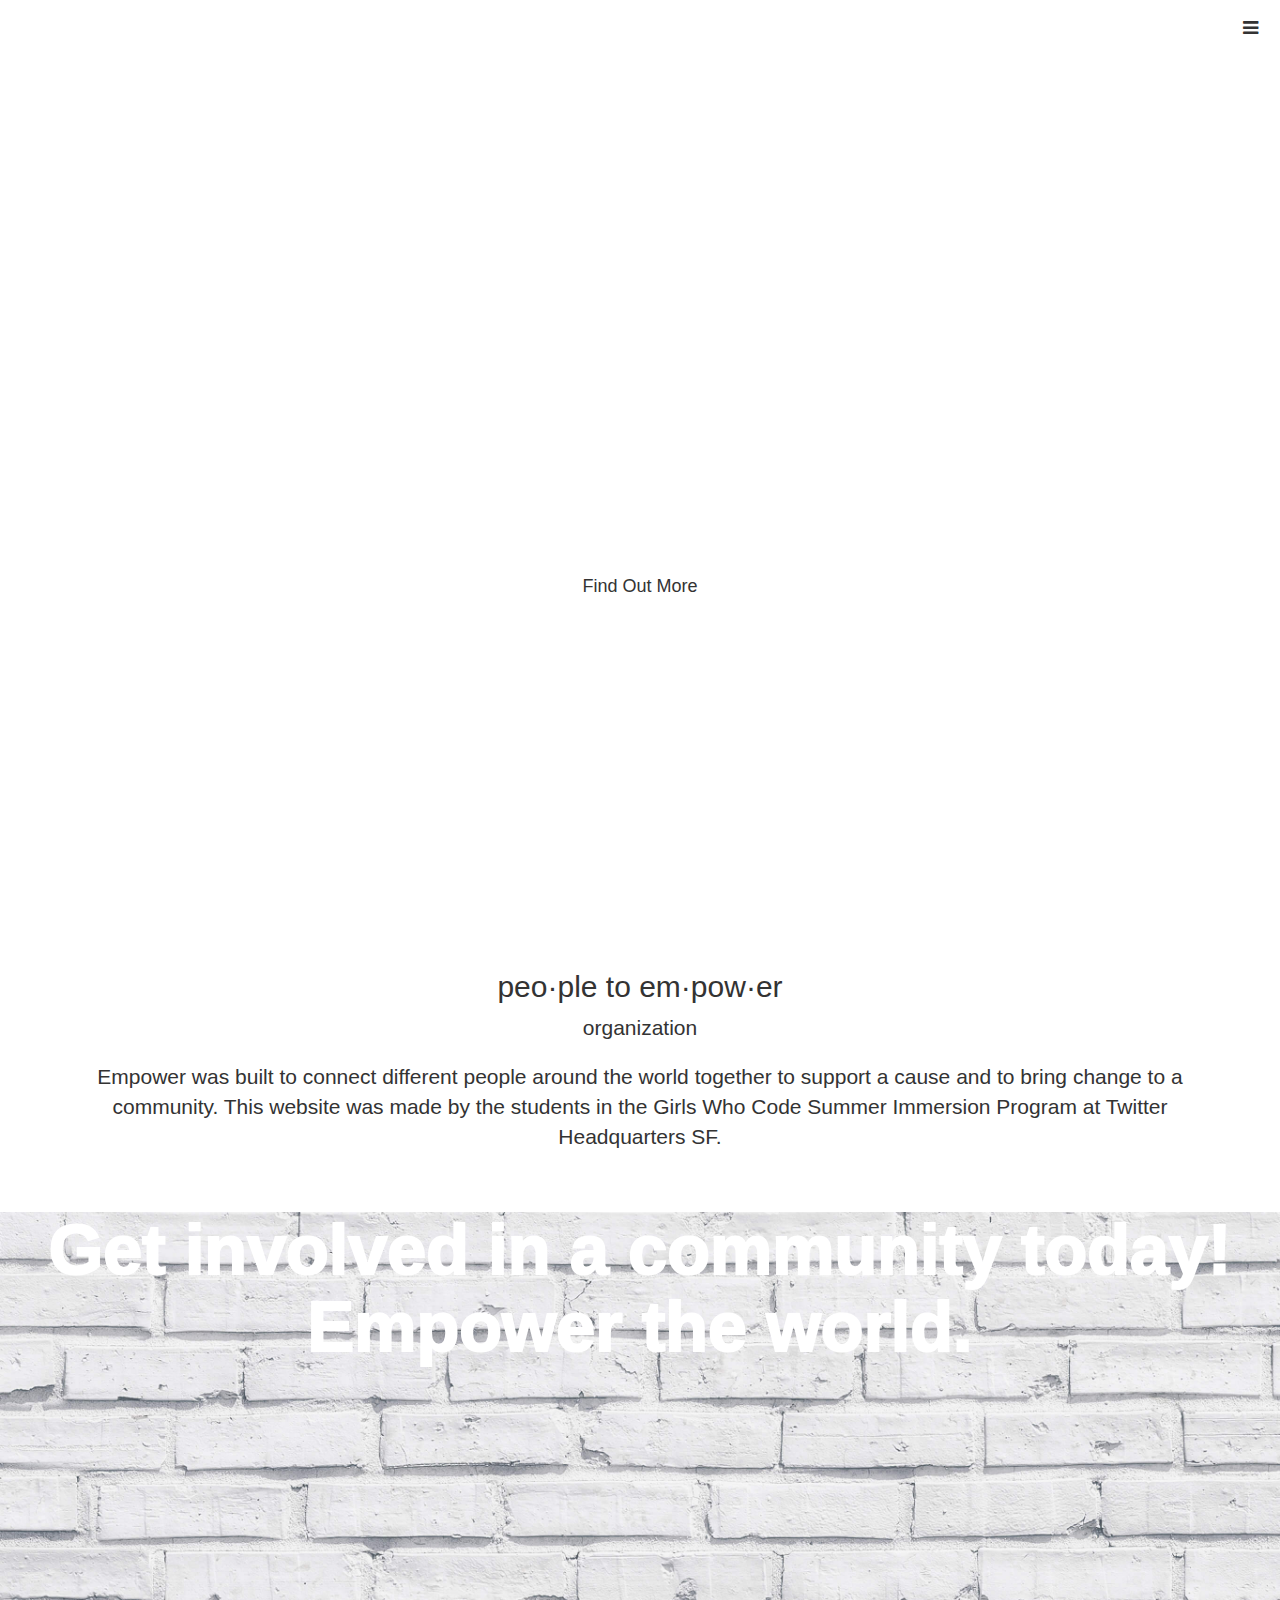
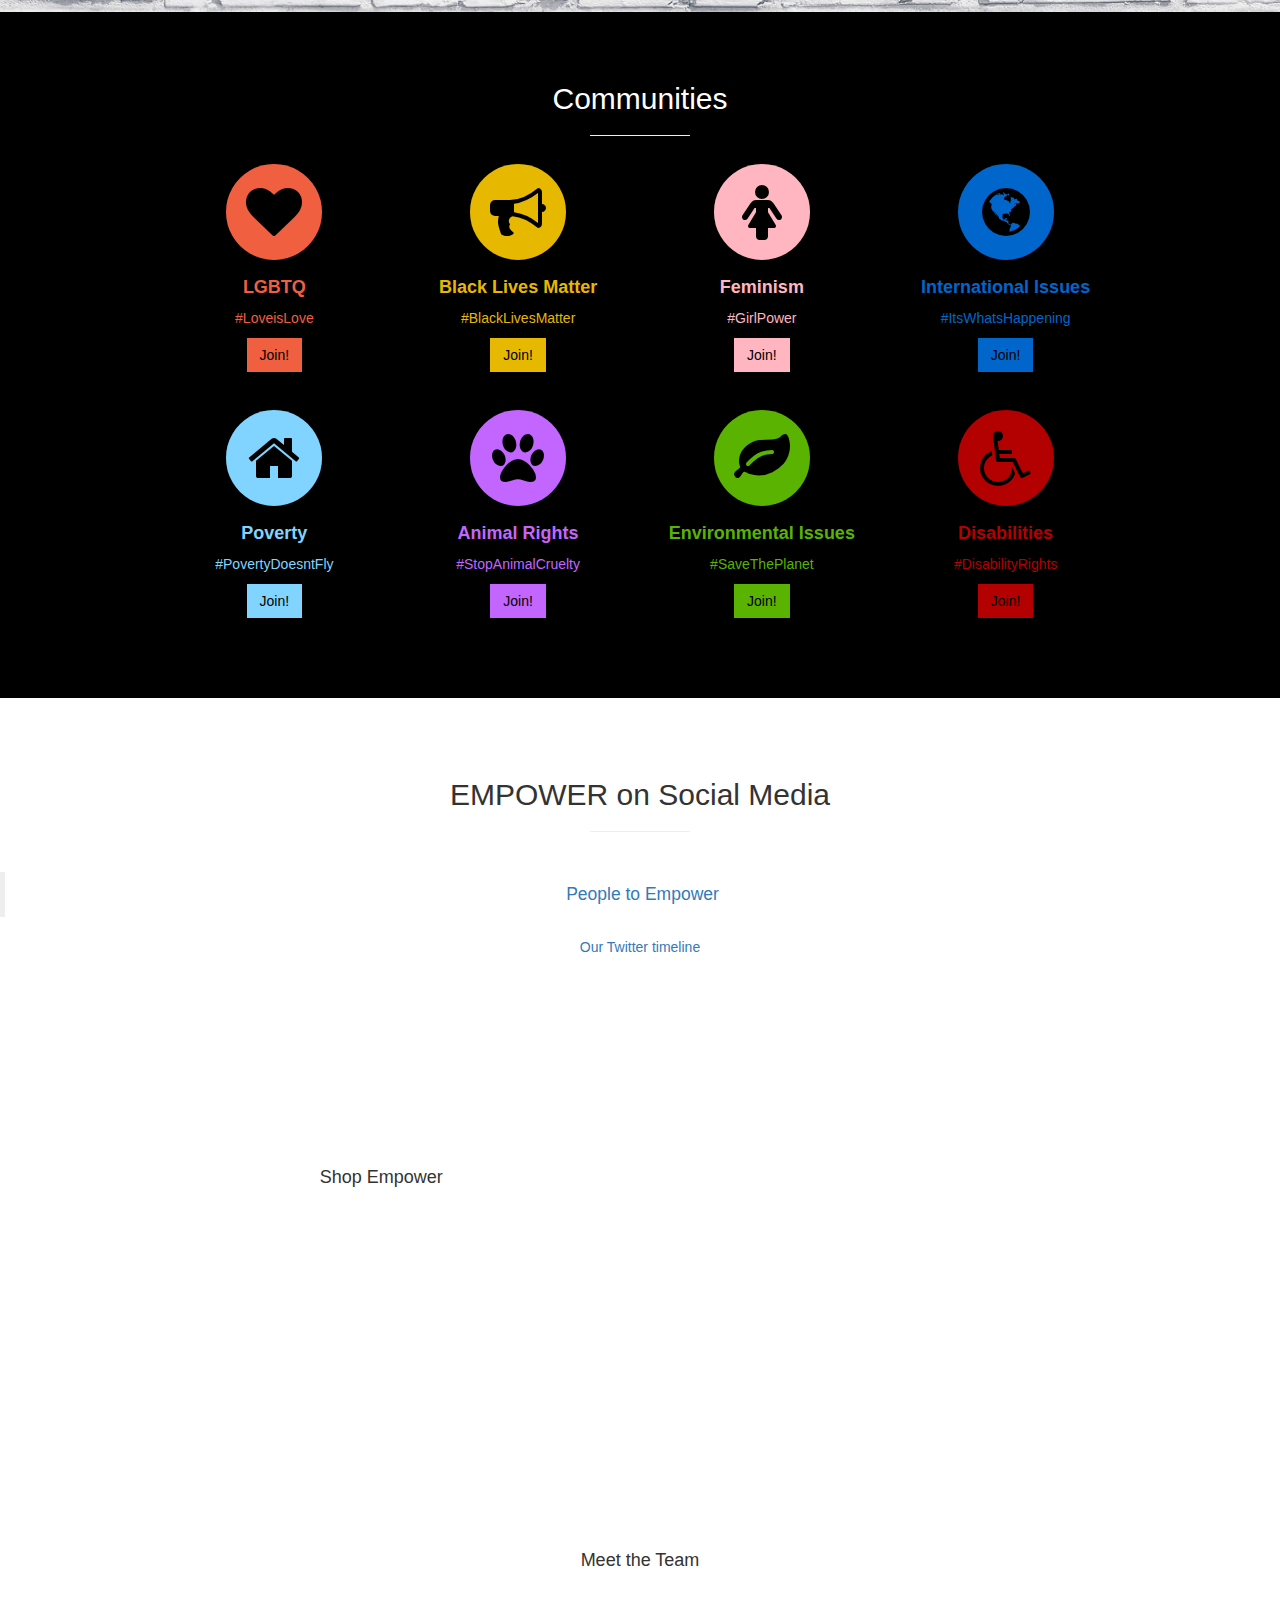
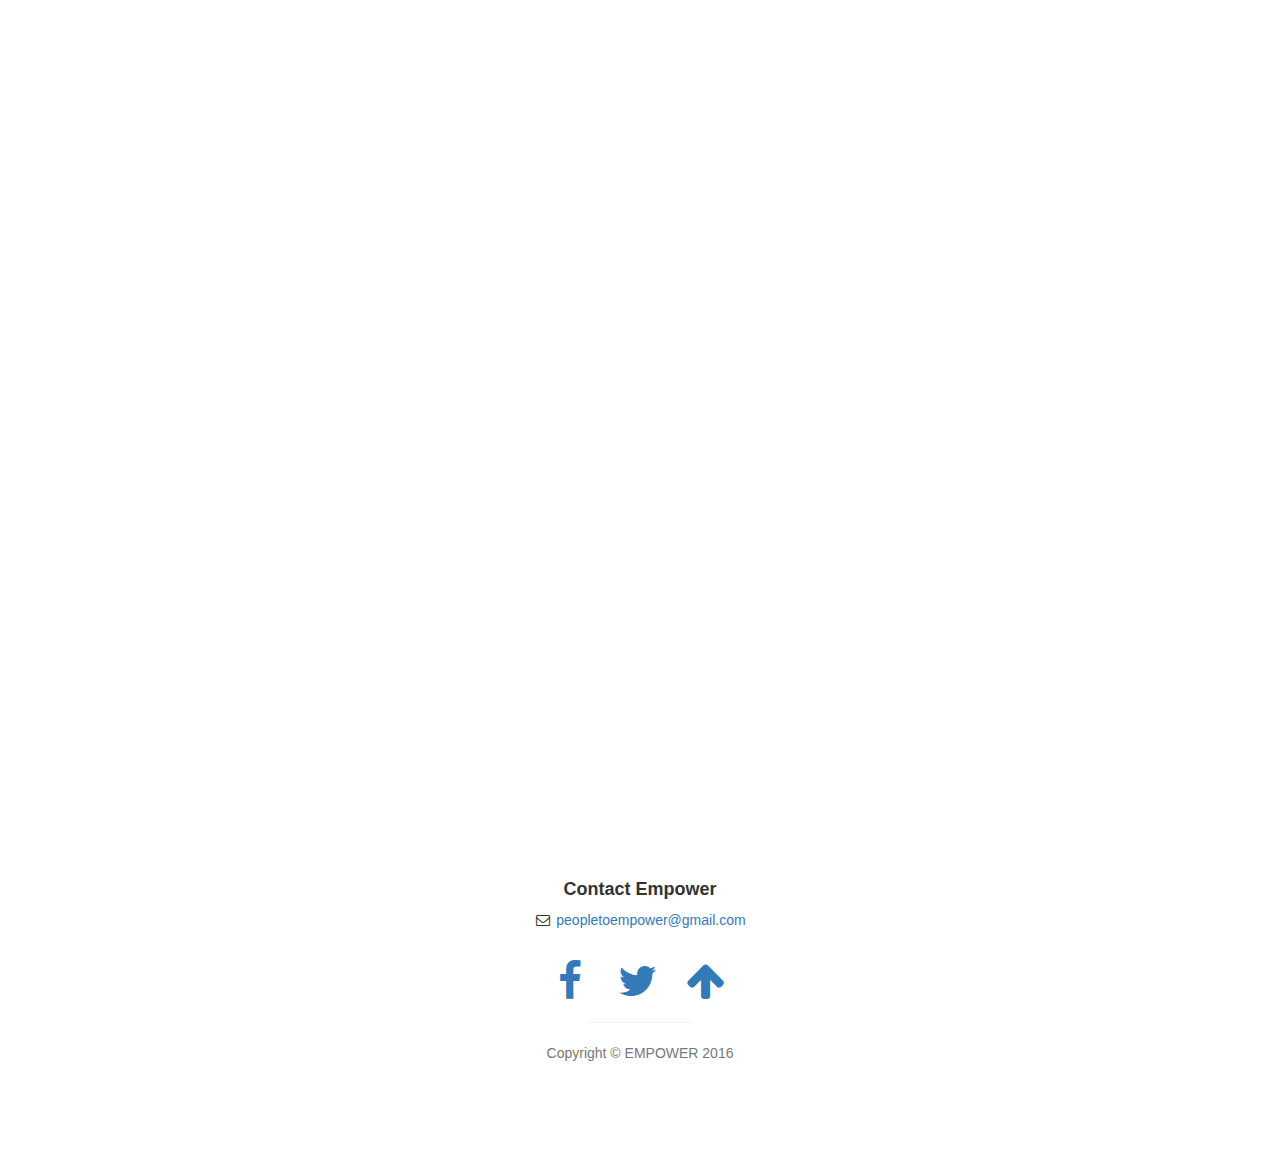
==== empower/index.html @ 38048932 "Update index.html" ====
<!DOCTYPE html>
<html lang="en">

<head>

    <meta charset="utf-8">
    <meta http-equiv="X-UA-Compatible" content="IE=edge">
    <meta name="viewport" content="width=device-width, initial-scale=1">
    <meta name="description" content="">
    <meta name="author" content="">

    <title>EMPOWER</title>

    <!-- Bootstrap Core CSS -->
    <link href="css/bootstrap.min.css" rel="stylesheet">

    <!-- Custom CSS -->
    <link href="css/stylish-portfolio.css" rel="stylesheet">

    <!-- Custom Fonts -->
    <link href="font-awesome/css/font-awesome.min.css" rel="stylesheet" type="text/css">
    <link href="http://fonts.googleapis.com/css?family=Source+Sans+Pro:300,400,700,300italic,400italic,700italic" rel="stylesheet" type="text/css">

    <!-- HTML5 Shim and Respond.js IE8 support of HTML5 elements and media queries -->
    <!-- WARNING: Respond.js doesn't work if you view the page via file:// -->
    <!--[if lt IE 9]>
        <script src="https://oss.maxcdn.com/libs/html5shiv/3.7.0/html5shiv.js"></script>
        <script src="https://oss.maxcdn.com/libs/respond.js/1.4.2/respond.min.js"></script>
    <![endif]-->

</head>

<body>
    <div id="fb-root"></div>
<script>(function(d, s, id) {
  var js, fjs = d.getElementsByTagName(s)[0];
  if (d.getElementById(id)) return;
  js = d.createElement(s); js.id = id;
  js.src = "//connect.facebook.net/en_US/sdk.js#xfbml=1&version=v2.7";
  fjs.parentNode.insertBefore(js, fjs);
}(document, 'script', 'facebook-jssdk'));</script>

    <!-- Navigation -->
    <a id="menu-toggle" href="#" class="btn btn-dark btn-lg toggle"><i class="fa fa-bars"></i></a>
    <nav id="sidebar-wrapper">
        <ul class="sidebar-nav">
            <a id="menu-close" href="#" class="btn btn-light btn-lg pull-right toggle"><i class="fa fa-times"></i></a>
            <li class="sidebar-brand">
                <a href="#top" onclick=$("#menu-close").click();>EMPOWER</a>
            </li>
            <li>
                <a href="#top" onclick=$("#menu-close").click();>Home</a>
            </li>
            <li>
                <a href="#about" onclick=$("#menu-close").click();>About</a>
            </li>
            <li>
                <a href="#services" onclick=$("#menu-close").click();>Communities</a>
            </li>
            <li>
                <a href="#media" onclick=$("#menu-close").click();>Social Media</a>
            </li>
            <li>
                <a href="#shop" onclick=$("#menu-close").click();>Shop</a>
            </li>
            <li>
                <a href="#team" onclick=$("#menu-close").click();>Meet the Team</a>
            </li>
            <li>
                <a href="#contact" onclick=$("#menu-close").click();>Contact</a>
            </li>
        </ul>
    </nav>

    <!-- Header -->
    <header id="top" class="header">
        <div class="text-vertical-center">
            <h1> EMPOWER</h1>
            <h3></h3>
            <br>
            <a href="#about" class="btn btn-dark btn-lg">Find Out More</a>
        </div>
    </header>

    <!-- About -->
    <section id="about" class="about">
        <div class="container">
            <div class="row">
                <div class="col-lg-12 text-center">
                    <h2>peo·ple to em·pow·er </h2>
                    <center> <p class="lead">
                    organization</p> </center>               
<center> <p> Empower was built to connect different people around the world together to support a cause and to bring change to a community. This website was made by the students in the Girls Who Code Summer Immersion Program at Twitter Headquarters SF.
                </div>
            </div>
            <!-- /.row -->
        </div>
        <!-- /.container -->
    </section>


    <!-- Callout -->
    <aside class="callout">
        <div class="text-vertical-center1">
            <h1>Get involved in a community today! </h1>
            <h1>Empower the world.</h1>
        </div>
    </aside>
    
    
    <!-- Services -->
    <!-- The circle icons use Font Awesome's stacked icon classes. For more information, visit http://fontawesome.io/examples/ -->
    <section id="services" class="services bg-primary">
        <div class="container">
            <div class="row text-center">
                <div class="col-lg-10 col-lg-offset-1">
                    <h2>Communities</h2>
                    <hr class="small">
                    <div class="row">
                        <div class="col-md-3 col-sm-6">
                            <div class="service-item1">
                                <span class="fa-stack fa-4x">
                                <i class="fa fa-circle fa-stack-2x"></i>
                                <i class="fa fa-heart fa-stack-1x text-primary"></i>
                            </span>
                                <h4>
                                    <strong>LGBTQ</strong>
                                </h4>
                                <p>#LoveisLove</p>
                                <a href="lgbtq.html" class="btn btn-light1">Join!</a>
                            </div>
                        </div>
                        <div class="col-md-3 col-sm-6">
                            <div class="service-item2">
                                <span class="fa-stack fa-4x">
                                <i class="fa fa-circle fa-stack-2x"></i>
                                <i class="fa fa-bullhorn fa-stack-1x text-primary"></i>
                            </span>
                                <h4>
                                    <strong>Black Lives Matter</strong>
                                </h4>
                                <p>#BlackLivesMatter</p>
                                <a href="blacklivesmatter.html" class="btn btn-light2">Join!</a>
                            </div>
                        </div>
                        <div class="col-md-3 col-sm-6">
                            <div class="service-item3">
                                <span class="fa-stack fa-4x">
                                <i class="fa fa-circle fa-stack-2x"></i>
                                <i class="fa fa-female fa-stack-1x text-primary"></i>
                            </span>
                                <h4>
                                    <strong>Feminism</strong>
                                </h4>
                                <p>#GirlPower</p>
                                <a href="feminism.html" class="btn btn-light3">Join!</a>
                            </div>
                        </div>
                        <div class="col-md-3 col-sm-6">
                            <div class="service-item4">
                                <span class="fa-stack fa-4x">
                                <i class="fa fa-circle fa-stack-2x"></i>
                                <i class="fa fa-globe fa-stack-1x text-primary"></i>
                            </span>
                                <h4>
                                    <strong>International Issues</strong>
                                </h4>
                                <p>#ItsWhatsHappening</p>
                                <a href="international.html" class="btn btn-light4">Join!</a>
                            </div>
                        </div>
                      <div class="col-md-3 col-sm-6">
                            <div class="service-item5">
                                <span class="fa-stack fa-4x">
                                <i class="fa fa-circle fa-stack-2x"></i>
                                <i class="fa fa-home fa-stack-1x text-primary"></i>
                            </span>
                             <h4>
                                    <strong>Poverty</strong>
                                </h4>
                                <p>#PovertyDoesntFly</p>
                                <a href="poverty.html" class="btn btn-light5">Join!</a>
                            </div>
                        </div>
                        <div class="col-md-3 col-sm-6">
                            <div class="service-item6">
                                <span class="fa-stack fa-4x">
                                <i class="fa fa-circle fa-stack-2x"></i>
                                <i class="fa fa-paw fa-stack-1x text-primary"></i>
                            </span>
                                <h4>
                                    <strong>Animal Rights</strong>
                                </h4>
                                <p>#StopAnimalCruelty</p>
                                <a href="animal.html" class="btn btn-light6">Join!</a>
                            </div>
                        </div>
                        <div class="col-md-3 col-sm-6">
                            <div class="service-item7">
                                <span class="fa-stack fa-4x">
                                <i class="fa fa-circle fa-stack-2x"></i>
                                <i class="fa fa-leaf fa-stack-1x text-primary"></i>
                            </span>
                                <h4>
                                    <strong>Environmental Issues</strong>
                                </h4>
                                <p>#SaveThePlanet</p>
                                <a href="environmental.html" class="btn btn-light7">Join!</a>
                            </div>
                        </div>
                        <div class="col-md-3 col-sm-6">
                            <div class="service-item8">
                                <span class="fa-stack fa-4x">
                                <i class="fa fa-circle fa-stack-2x"></i>
                                <i class="fa fa-wheelchair fa-stack-1x text-primary"></i>
                            </span>
                                <h4>
                                    <strong>Disabilities</strong>
                                </h4>
                                <p>#DisabilityRights</p>
                                <a href="disabilities.html" class="btn btn-light8">Join!</a>
                            </div>
                        </div>
                     
                    </div>
                    <!-- /.row (nested) -->
                </div>
                <!-- /.col-lg-10 -->
            </div>
            <!-- /.row -->
        </div>
        <!-- /.container -->
    </section>



<class id="media">

</class>
    <!-- Portfolio -->
    <br>
    <br>
    <br>
    <center>
        <h2> EMPOWER on Social Media </h2>
        <hr class="small2">
      <section>
     <br>
            <div class="fb-page" data-href="https://www.facebook.com/peopletoempower/" data-tabs="timeline" data-width="500" data-height="600" data-small-header="false" data-adapt-container-width="true" data-hide-cover="false" data-show-facepile="true"><blockquote cite="https://www.facebook.com/peopletoempower/" class="fb-xfbml-parse-ignore"><a href="https://www.facebook.com/peopletoempower/">People to Empower</a></blockquote></div>
            <a class="twitter-timeline" width="500" height="600" href="https://twitter.com/peopletoempower">Our Twitter timeline</a> <script async src="//platform.twitter.com/widgets.js" charset="utf-8"></script>
            <!--            <a class="twitter-timeline"  href="https://twitter.com/hashtag/Empower" data-widget-id="758701954138636289">#Empower Tweets</a>-->
            <!--<script>!function(d,s,id){var js,fjs=d.getElementsByTagName(s)[0],p=/^http:/.test(d.location)?'http':'https';if(!d.getElementById(id)){js=d.createElement(s);js.id=id;js.src=p+"://platform.twitter.com/widgets.js";fjs.parentNode.insertBefore(js,fjs);}}(document,"script","twitter-wjs");</script>-->
    </center>
    </section>
    <br>
    <br>
    <br>
    <br>
    <!-- Call to Action -->

<class id="shop">
 <aside class="merch">
     
        <div class="text-vertical-center2">
            <h1>Empower Merchandise</h1>
            <br>
            <br>
            <a href=shop.html class="btn btn-dark btn-lg">Shop Empower</a>
        </div>
    </aside>
</class>
    
  <class id="team">
 <aside class="group">
        <div class="text-vertical-center1">
            <br>
            <br>
            <br>
            <br>
            <br>
            <br>
            <br>
            <br>
            <br>
            <br>
            <br>
            <h1>The Empower Team</h1>
            <br>
            <br>
            <a href=team.html class="btn btn-dark btn-lg">Meet the Team</a>
        </div>
    </aside>
</class>




    <!-- Footer -->
    <footer id= "contact">
        <div class="container">
            <div class="row">
                <div class="col-lg-10 col-lg-offset-1 text-center">
                    <h4><strong>Contact Empower</strong>
                    </h4>
                    <ul class="list-unstyled">
                        <li><i class="fa fa-envelope-o fa-fw"></i> <a href="mailto:name@example.com">peopletoempower@gmail.com</a>
                       
                        </li>
                    </ul>
                    <br>
                    <ul class="list-inline">
                        <li>
                            <a href="https://www.facebook.com/peopletoempower/"><i class="fa fa-facebook fa-fw fa-3x"></i></a>
                        </li>
                        <li>
                            <a href="https://twitter.com/peopletoempower"><i class="fa fa-twitter fa-fw fa-3x"></i></a>
                        </li>
                        <li>
                            <a href="#"><i class="fa fa-arrow-up fa-fw fa-3x"></i></a>
                        </li>
                    </ul>
                    <hr class="small">
                    <p class="text-muted">Copyright &copy; EMPOWER 2016</p>
                </div>
            </div>
        </div>
        <a id="to-top" href="#top" class="btn btn-dark btn-lg"><i class="fa fa-chevron-up fa-fw fa-1x"></i></a>
    </footer>

    <!-- jQuery -->
    <script src="js/jquery.js"></script>

    <!-- Bootstrap Core JavaScript -->
    <script src="js/bootstrap.min.js"></script>

    <!-- Custom Theme JavaScript -->
    <script>
    // Closes the sidebar menu
    $("#menu-close").click(function(e) {
        e.preventDefault();
        $("#sidebar-wrapper").toggleClass("active");
    });
    // Opens the sidebar menu
    $("#menu-toggle").click(function(e) {
        e.preventDefault();
        $("#sidebar-wrapper").toggleClass("active");
    });
    // Scrolls to the selected menu item on the page
    $(function() {
        $('a[href*=#]:not([href=#],[data-toggle],[data-target],[data-slide])').click(function() {
            if (location.pathname.replace(/^\//, '') == this.pathname.replace(/^\//, '') || location.hostname == this.hostname) {
                var target = $(this.hash);
                target = target.length ? target : $('[name=' + this.hash.slice(1) + ']');
                if (target.length) {
                    $('html,body').animate({
                        scrollTop: target.offset().top
                    }, 1000);
                    return false;
                }
            }
        });
    });
    //#to-top button appears after scrolling
    var fixed = false;
    $(document).scroll(function() {
        if ($(this).scrollTop() > 250) {
            if (!fixed) {
                fixed = true;
                // $('#to-top').css({position:'fixed', display:'block'});
                $('#to-top').show("slow", function() {
                    $('#to-top').css({
                        position: 'fixed',
                        display: 'block'
                    });
                });
            }
        } else {
            if (fixed) {
                fixed = false;
                $('#to-top').hide("slow", function() {
                    $('#to-top').css({
                        display: 'none'
                    });
                });
            }
        }
    });
    </script>

</body>

</html>
---- empower/css/stylish-portfolio.css ----
/*!
 * Start Bootstrap - Stylish Portfolio (http://startbootstrap.com/)
 * Copyright 2013-2016 Start Bootstrap
 * Licensed under MIT (https://github.com/BlackrockDigital/startbootstrap/blob/gh-pages/LICENSE)
 */

/* Global Styles */

.socialmediatitle {
    font-family: "Source Sans Pro","Helvetica Neue" Charcoal, sans-serif;
    text-align: center;
    color: black;
    vertical-align: middle;
     font-size: 2.5em
}

html,
body {
    width: 100%;
    height: 100%;
}

body {
    font-family: "Source Sans Pro","Helvetica Neue" Charcoal, sans-serif;
}

.text-vertical-center {
    display: table-cell;
    text-align: center;
    vertical-align: middle;
}

.text-vertical-center {
    display: table-cell;
    text-align: center;
    vertical-align: middle;
    font-style: impact;
}
.text-vertical-center h1 {
    margin: 0;
    padding: 0;
    font-size: 15em;
    font-weight: 1000;
    font-family: Impact, Charcoal, sans-serif;
    opacity: 1;
    color: white;
}

.text-vertical-center1 {
    display: table-cell;
    text-align: center;
    vertical-align: top;
}

.text-vertical-center1 {
    display: table-cell;
    text-align: center;
    vertical-align: top;
    font-style: impact;
}
.text-vertical-center1 h1 {
    margin: 0;
    padding: 0;
    font-size: 5em;
    font-weight: 1000;
    font-family: Impact, Charcoal, sans-serif;
    color: white;
}

.text-vertical-center2 {
    display: table-cell;
    text-align: center;
    vertical-align: middle;
}

.text-vertical-center2 {
    display: table-cell;
    text-align: center;
    vertical-align: middle;
    font-style: impact;
}
.text-vertical-center2 h1 {
    margin: 0;
    padding: 0;
    font-size: 5em;
    font-weight: 1000;
    font-family: Impact, Charcoal, sans-serif;
    color: white;
}

/* Custom Button Styles */

.btn-dark {
    border-radius: 0;
    color: #333;
    background-color: rgb(255,255,255)
}

.btn-dark:hover,
.btn-dark:focus,
.btn-dark:active {
    color: #333;
    background-color: rgba(255,255,255,0.8)
}

.btn-light1 {
    border-radius: 0;
    color: black;
    background-color: #F05F40;
}

.btn-light1:hover,
.btn-light1:focus,
.btn-light1:active {
    color: black;
    background-color: #F05F40;
}
.btn-light2 {
    border-radius: 0;
    color: black;
    background-color: #e6b800;
}

.btn-light2:hover,
.btn-light2:focus,
.btn-light2:active {
    color: black;
    background-color: #e6b800;
}
.btn-light3 {
    border-radius: 0;
    color: black;
    background-color: #ffb6c1;
}

.btn-light3:hover,
.btn-light3:focus,
.btn-light3:active {
    color: black;
    background-color: #ffb6c1;
}
.btn-light4 {
    border-radius: 0;
    color: black;
    background-color: #0066cc;
}

.btn-light4:hover,
.btn-light4:focus,
.btn-light4:active {
    color: black;
    background-color: #0066cc;
}
.btn-light5 {
    border-radius: 0;
    color: black;
    background-color: #80d4ff;
}

.btn-light5:hover,
.btn-light5:focus,
.btn-light5:active {
    color: black;
    background-color: #80d4ff;
}
.btn-light6 {
    border-radius: 0;
    color: black;
    background-color: #c266ff;
}

.btn-light6:hover,
.btn-light6:focus,
.btn-light6:active {
    color: black;
    background-color: #c266ff;
}
.btn-light7 {
    border-radius: 0;
    color: black;
    background-color: #59b300;
}

.btn-light7:hover,
.btn-light7:focus,
.btn-light7:active {
    color: black;
    background-color: #59b300;
}
.btn-light8 {
    border-radius: 0;
    color: black;
    background-color: #b30000;
}

.btn-light8:hover,
.btn-light8:focus,
.btn-light8:active {
    color: black;
    background-color: #b30000;
}
/* Custom Horizontal Rule */

hr.small {
    max-width: 100px;
}
hr.small2 {
    max-width: 100px;
    color: black;
}


/* Side Menu */

#sidebar-wrapper {
    z-index: 1000;
    position: fixed;
    right: 0;
    width: 250px;
    height: 100%;
    transform: translateX(250px);
    overflow-y: auto;
    background: #222;
    -webkit-transition: all 0.4s ease 0s;
    -moz-transition: all 0.4s ease 0s;
    -ms-transition: all 0.4s ease 0s;
    -o-transition: all 0.4s ease 0s;
    transition: all 0.4s ease 0s;
}

.sidebar-nav {
    position: absolute;
    top: 0;
    width: 250px;
    margin: 0;
    padding: 0;
    list-style: none;
}

.sidebar-nav li {
    text-indent: 20px;
    line-height: 40px;
}

.sidebar-nav li a {
    display: block;
    text-decoration: none;
    color: #999;
}

.sidebar-nav li a:hover {
    text-decoration: none;
    color: #fff;
    background: rgba(255,255,255,0.2);
}

.sidebar-nav li a:active,
.sidebar-nav li a:focus {
    text-decoration: none;
}

.sidebar-nav > .sidebar-brand {
    height: 55px;
    font-size: 18px;
    line-height: 55px;
}

.sidebar-nav > .sidebar-brand a {
    color: #999;
}

.sidebar-nav > .sidebar-brand a:hover {
    color: #fff;
    background: none;
}

#menu-toggle {
    z-index: 1;
    position: fixed;
    top: 0;
    right: 0;
}

#sidebar-wrapper.active {
    right: 250px;
    width: 250px;
    -webkit-transition: all 0.4s ease 0s;
    -moz-transition: all 0.4s ease 0s;
    -ms-transition: all 0.4s ease 0s;
    -o-transition: all 0.4s ease 0s;
    transition: all 0.4s ease 0s;
}

.toggle {
    margin: 5px 5px 0 0;
}

/* Header */

.header {
    display: table;
    position: relative;
    width: 100%;
    height: 100%;
    background: url(../img/bg.jpg) no-repeat center center scroll;
    -webkit-background-size: cover;
    -moz-background-size: cover;
    background-size: cover;
    -o-background-size: cover;
}

/* About */

.about {
    padding: 50px 0;
    font-size: 1.5em
}

/* Services */

.services {
    padding: 50px 0;
}

.service-item1 {
    margin-bottom: 30px;
    color: #F05F40;
}
.service-item2 {
    margin-bottom: 30px;
    color: #e6b800;
}
.service-item3 {
    margin-bottom: 30px;
    color: #ffb6c1;
}
.service-item4 {
    margin-bottom: 30px;
    color: #0066cc;
}
.service-item5 {
    margin-bottom: 30px;
    color: #80d4ff;
}
.service-item6 {
    margin-bottom: 30px;
    color: #c266ff;
}
.service-item7 {
    margin-bottom: 30px;
    color: #59b300;
}
.service-item8 {
    margin-bottom: 30px;
    color: #b30000;
}
/* Callout */

.callout {
    display: table;
    width: 100%;
    height: 400px;
    color: #fff;
    background: url(../img/callout.jpg) no-repeat center center scroll;
    -webkit-background-size: cover;
    -moz-background-size: cover;
    background-size: cover;
    -o-background-size: cover;
}
.group {
    display: table;
    width: 100%;
    height: 130%;
    color: #fff;
    background: url(../img/group.jpg) no-repeat center center scroll;
    -webkit-background-size: cover;
    -moz-background-size: cover;
    background-size: cover;
    -o-background-size: cover;
}

/* Portfolio */

.portfolio {
    padding: 50px 0;
}

.portfolio-item {
    margin-bottom: 30px;
}

.img-portfolio {
    margin: 0 auto;
}

.img-portfolio:hover {
    opacity: 0.8;
}

/* Call to Action */

.call-to-action {
    padding: 50px 0;
}

.call-to-action .btn {
    margin: 10px;
}

/* Map */

.map {
    height: 500px;
}

@media(max-width:768px) {
    .map {
        height: 75%;
    }
}

.map iframe {
    pointer-events: none;
}

/* Footer */

footer {
    padding: 100px 0;
}

#to-top {
  display: none;
  position: fixed;
  bottom: 5px;
  right: 5px;
}
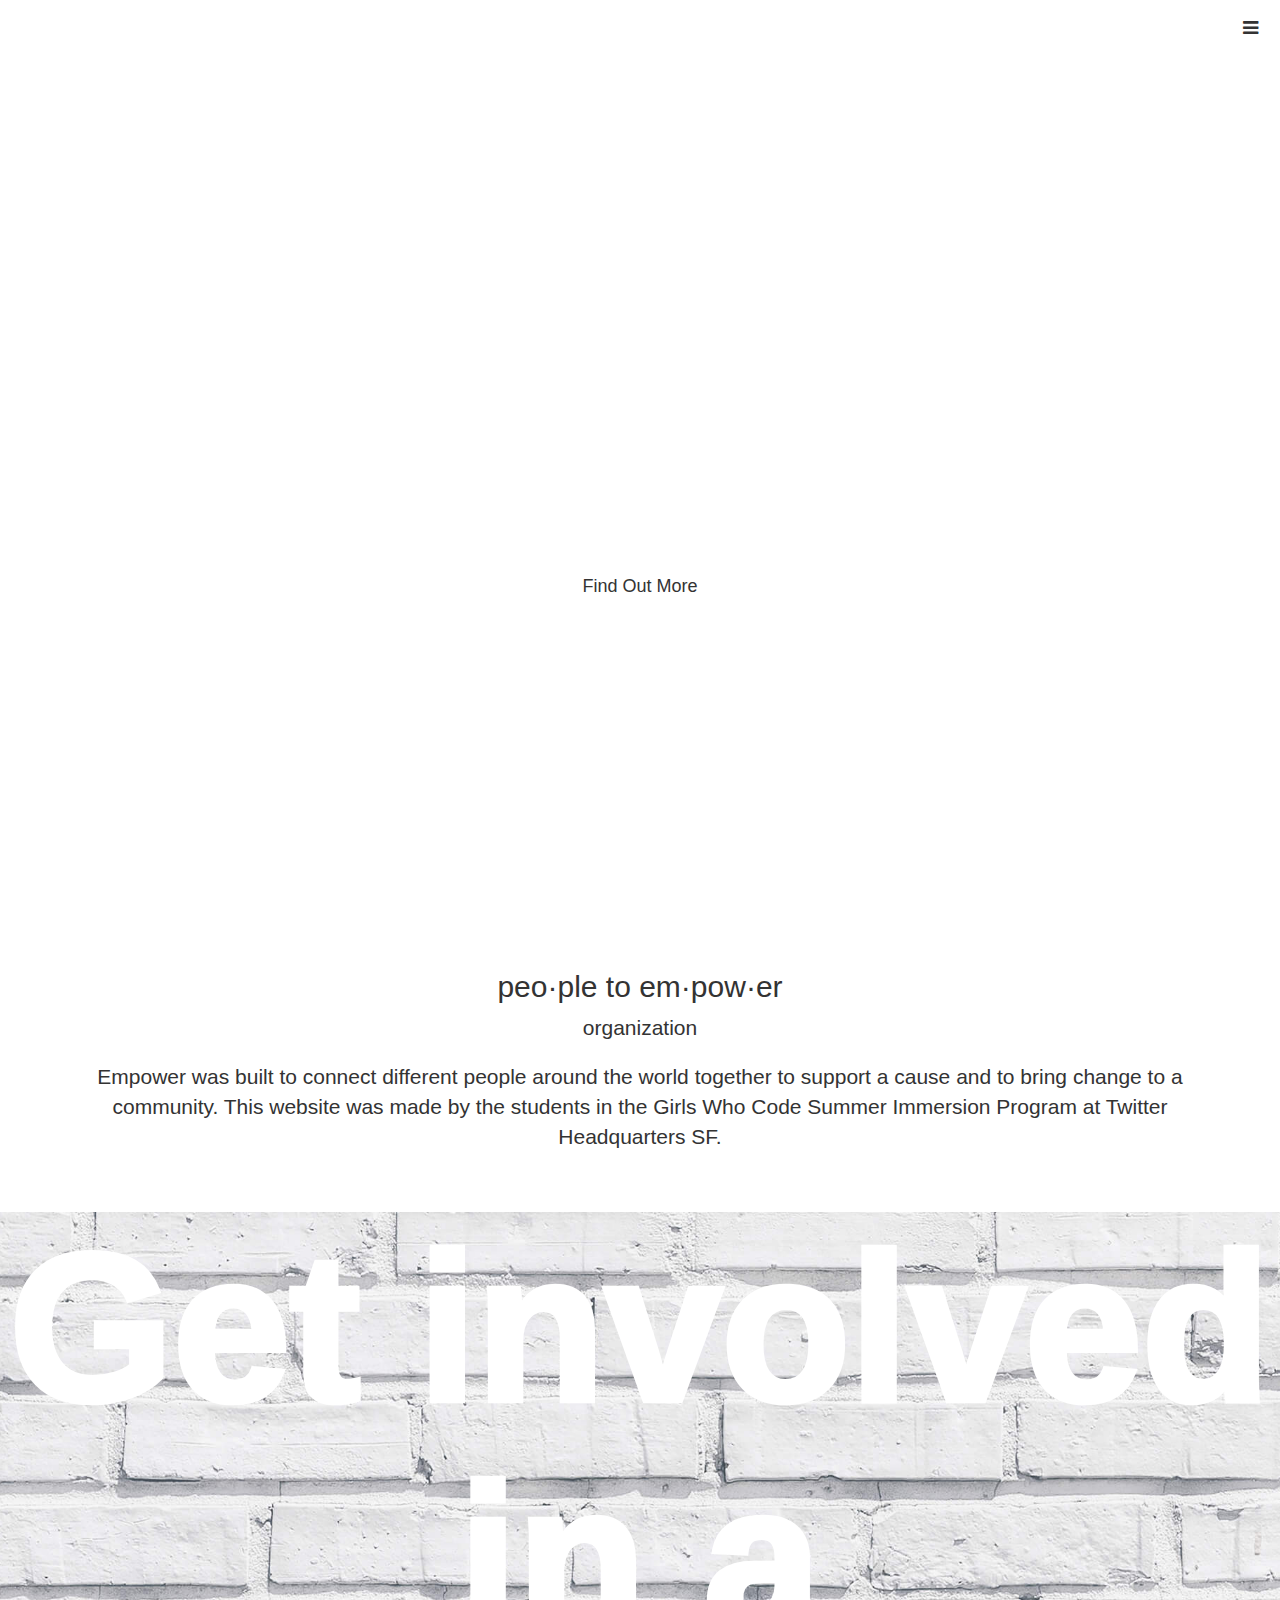
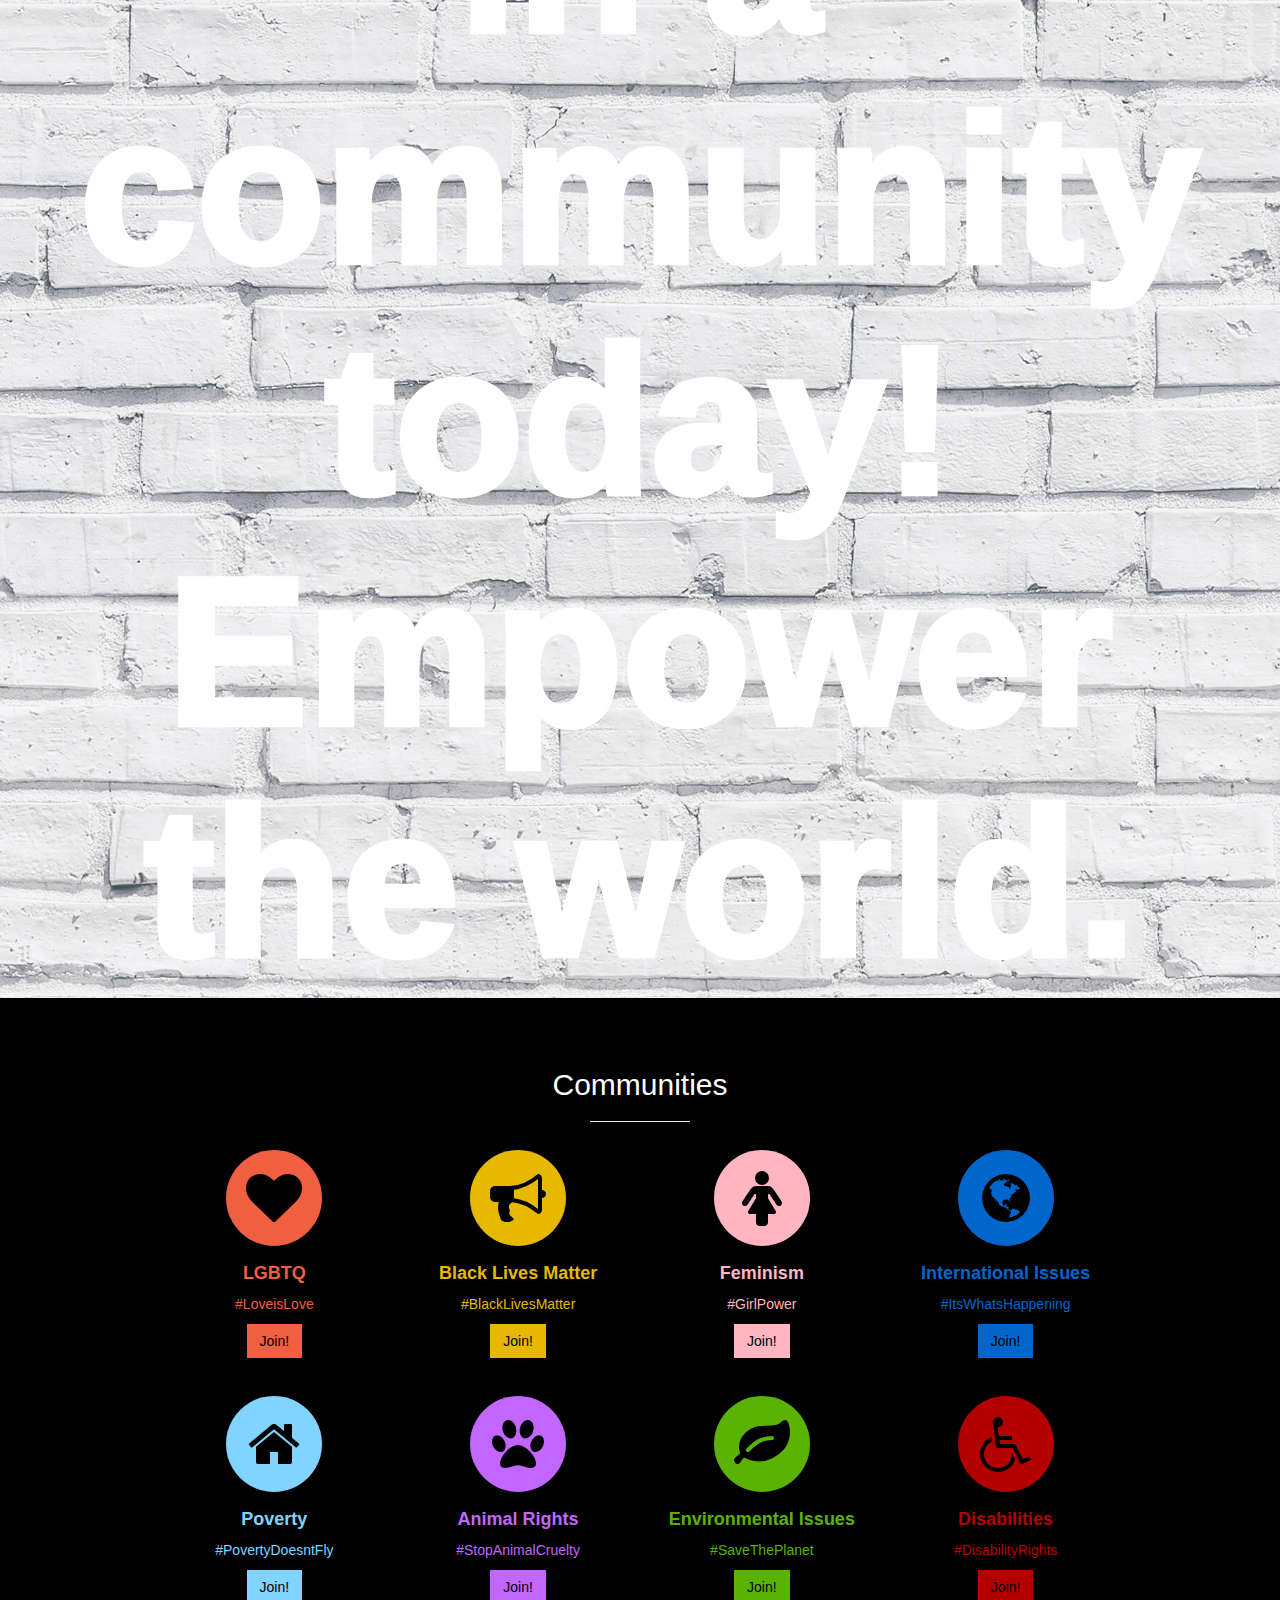
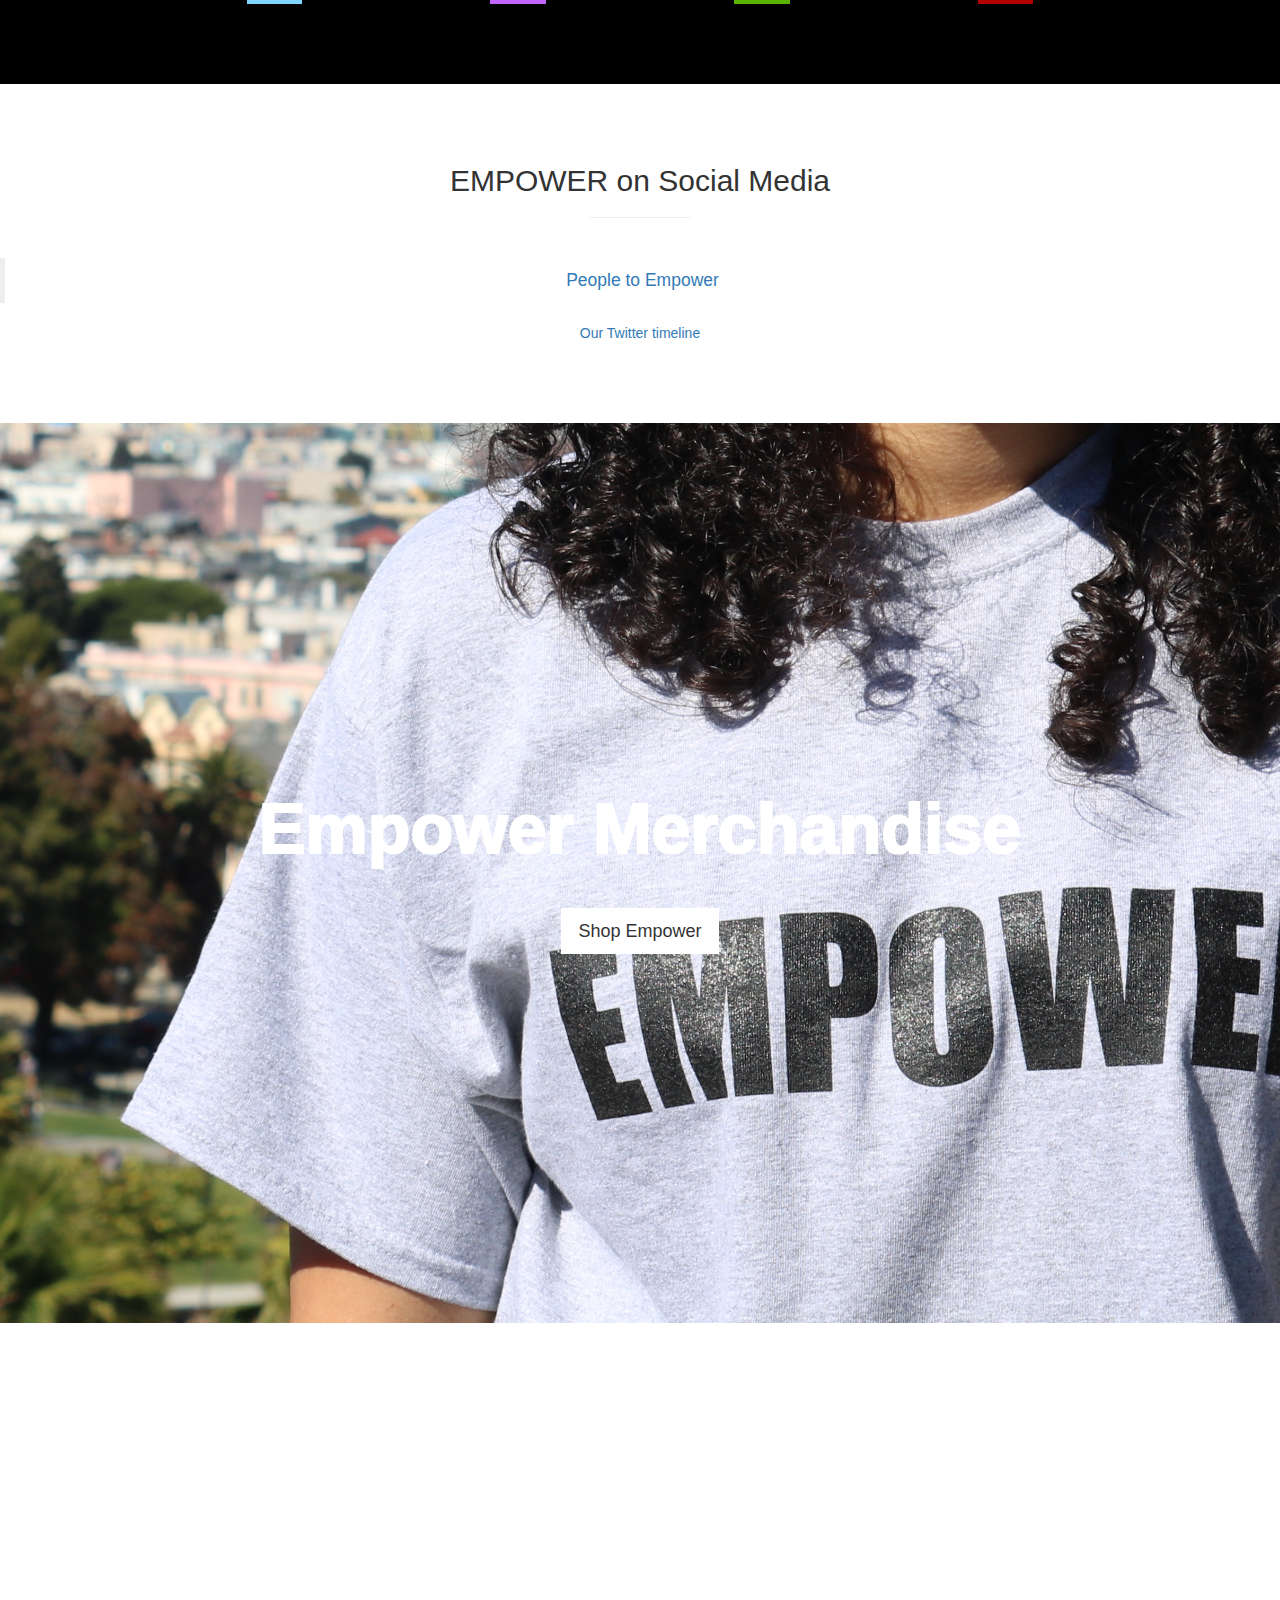
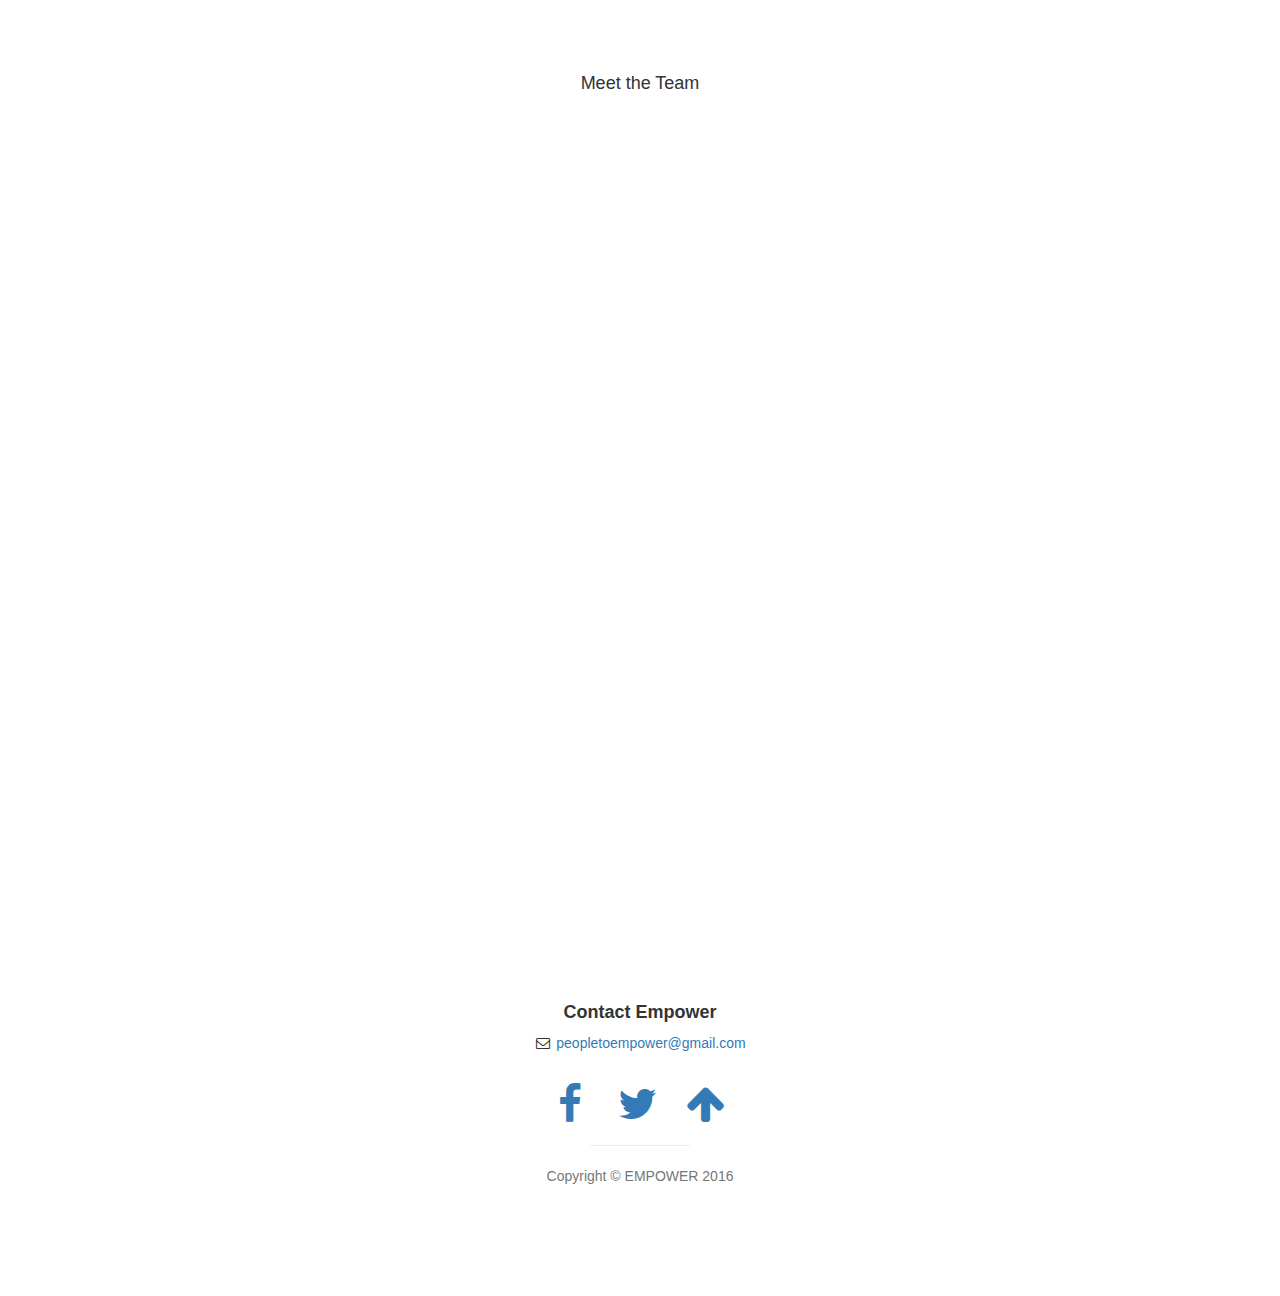
==== commit 70c470a8: "Update index.html" ====
--- a/empower/index.html
+++ b/empower/index.html
@@ -101,7 +101,7 @@
 
     <!-- Callout -->
     <aside class="callout">
-        <div class="text-vertical-center1">
+        <div class="text-vertical-center">
             <h1>Get involved in a community today! </h1>
             <h1>Empower the world.</h1>
         </div>
--- a/empower/css/stylish-portfolio.css
+++ b/empower/css/stylish-portfolio.css
@@ -367,6 +367,17 @@
     background-size: cover;
     -o-background-size: cover;
 }
+.merch{
+    display: table;
+    width: 100%;
+    height: 100%;
+    color: #fff;
+    background: url(../img/merch.jpg) no-repeat center center scroll;
+    -webkit-background-size: cover;
+    -moz-background-size: cover;
+    background-size: cover;
+    -o-background-size: cover;
+}
 .group {
     display: table;
     width: 100%;
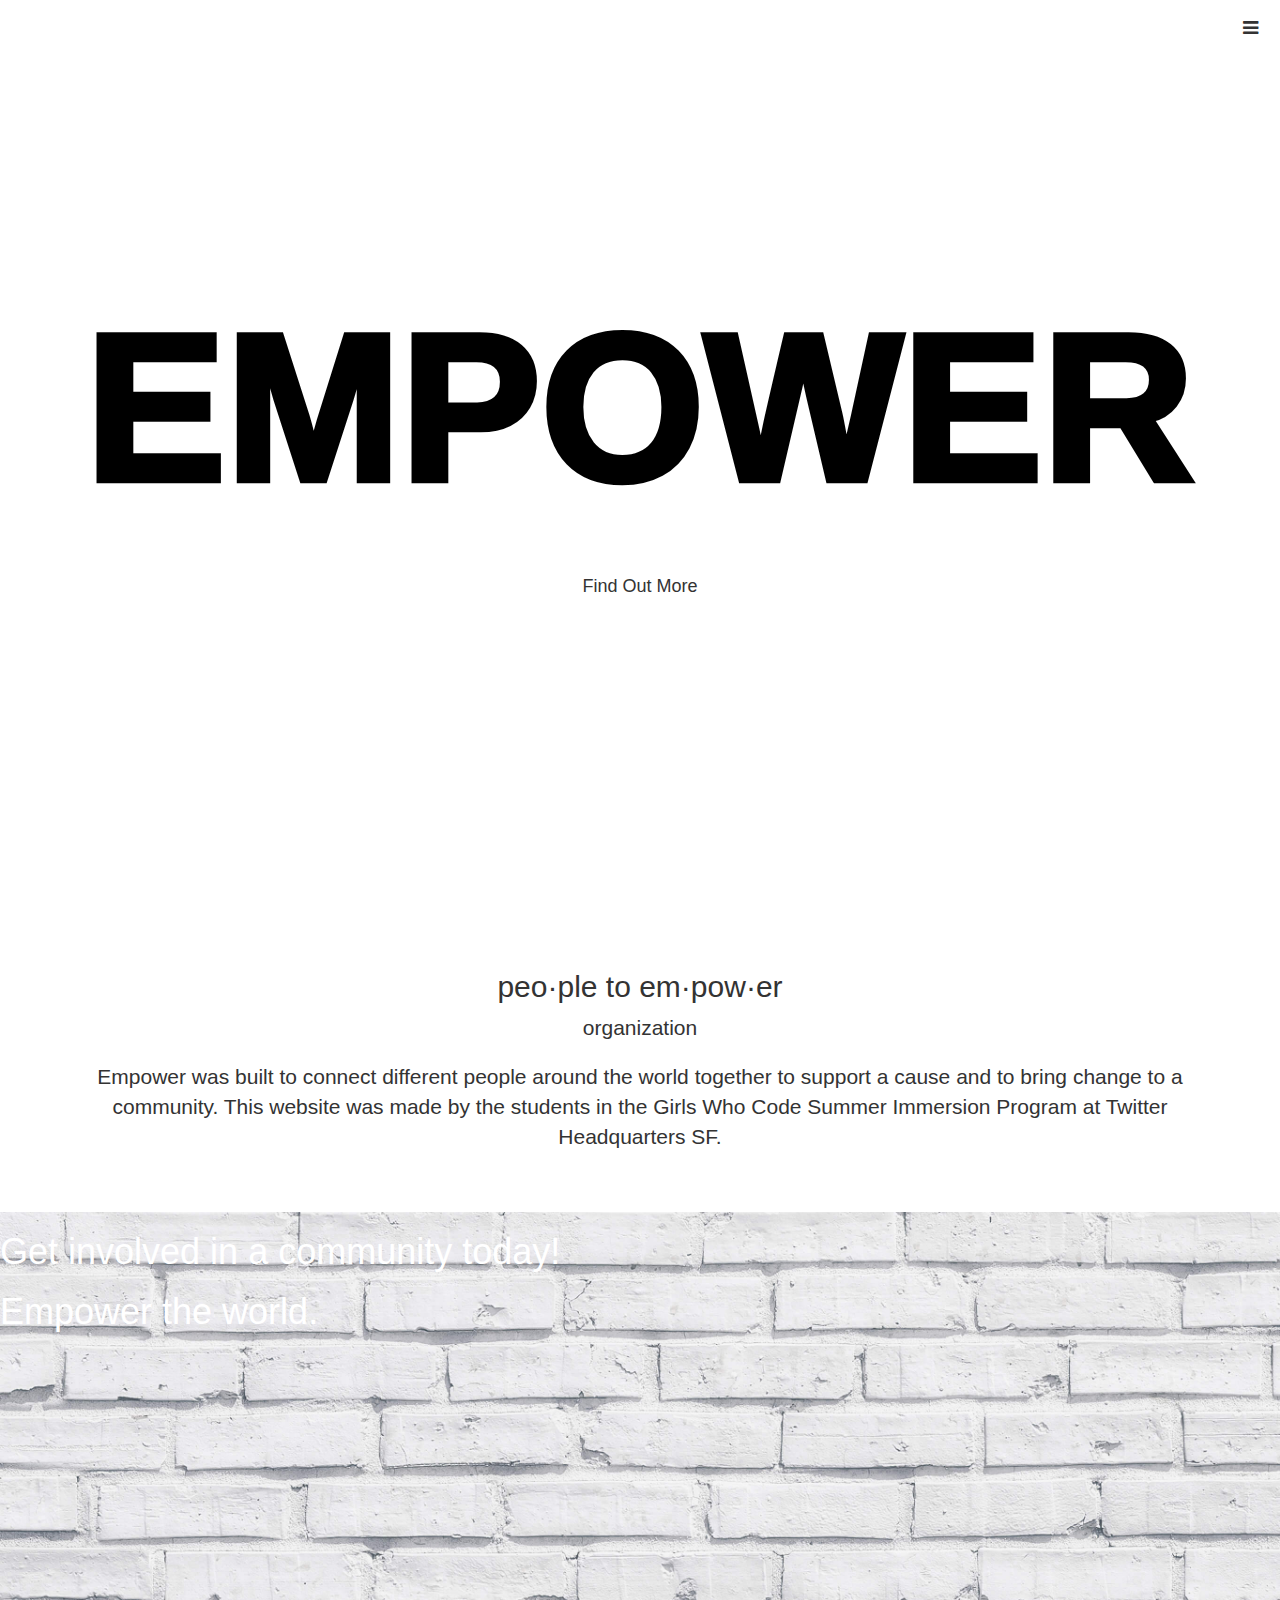
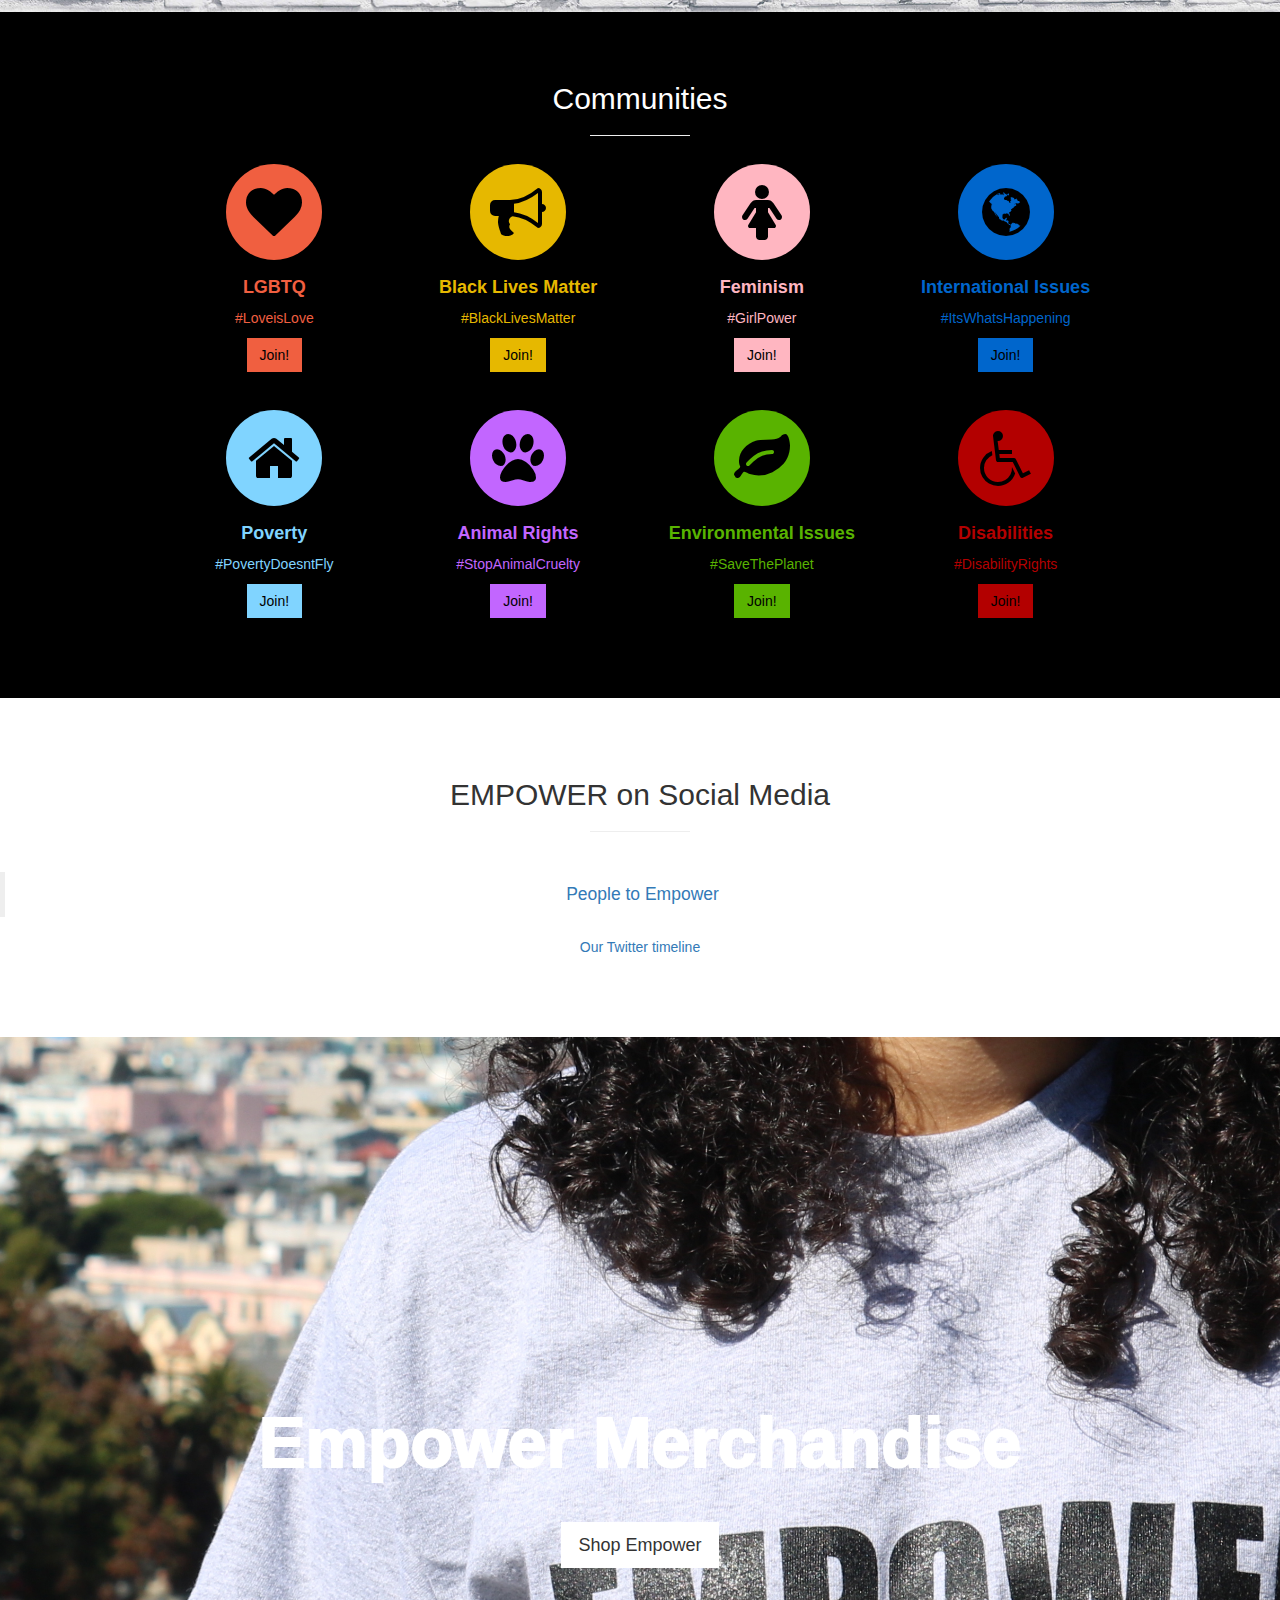
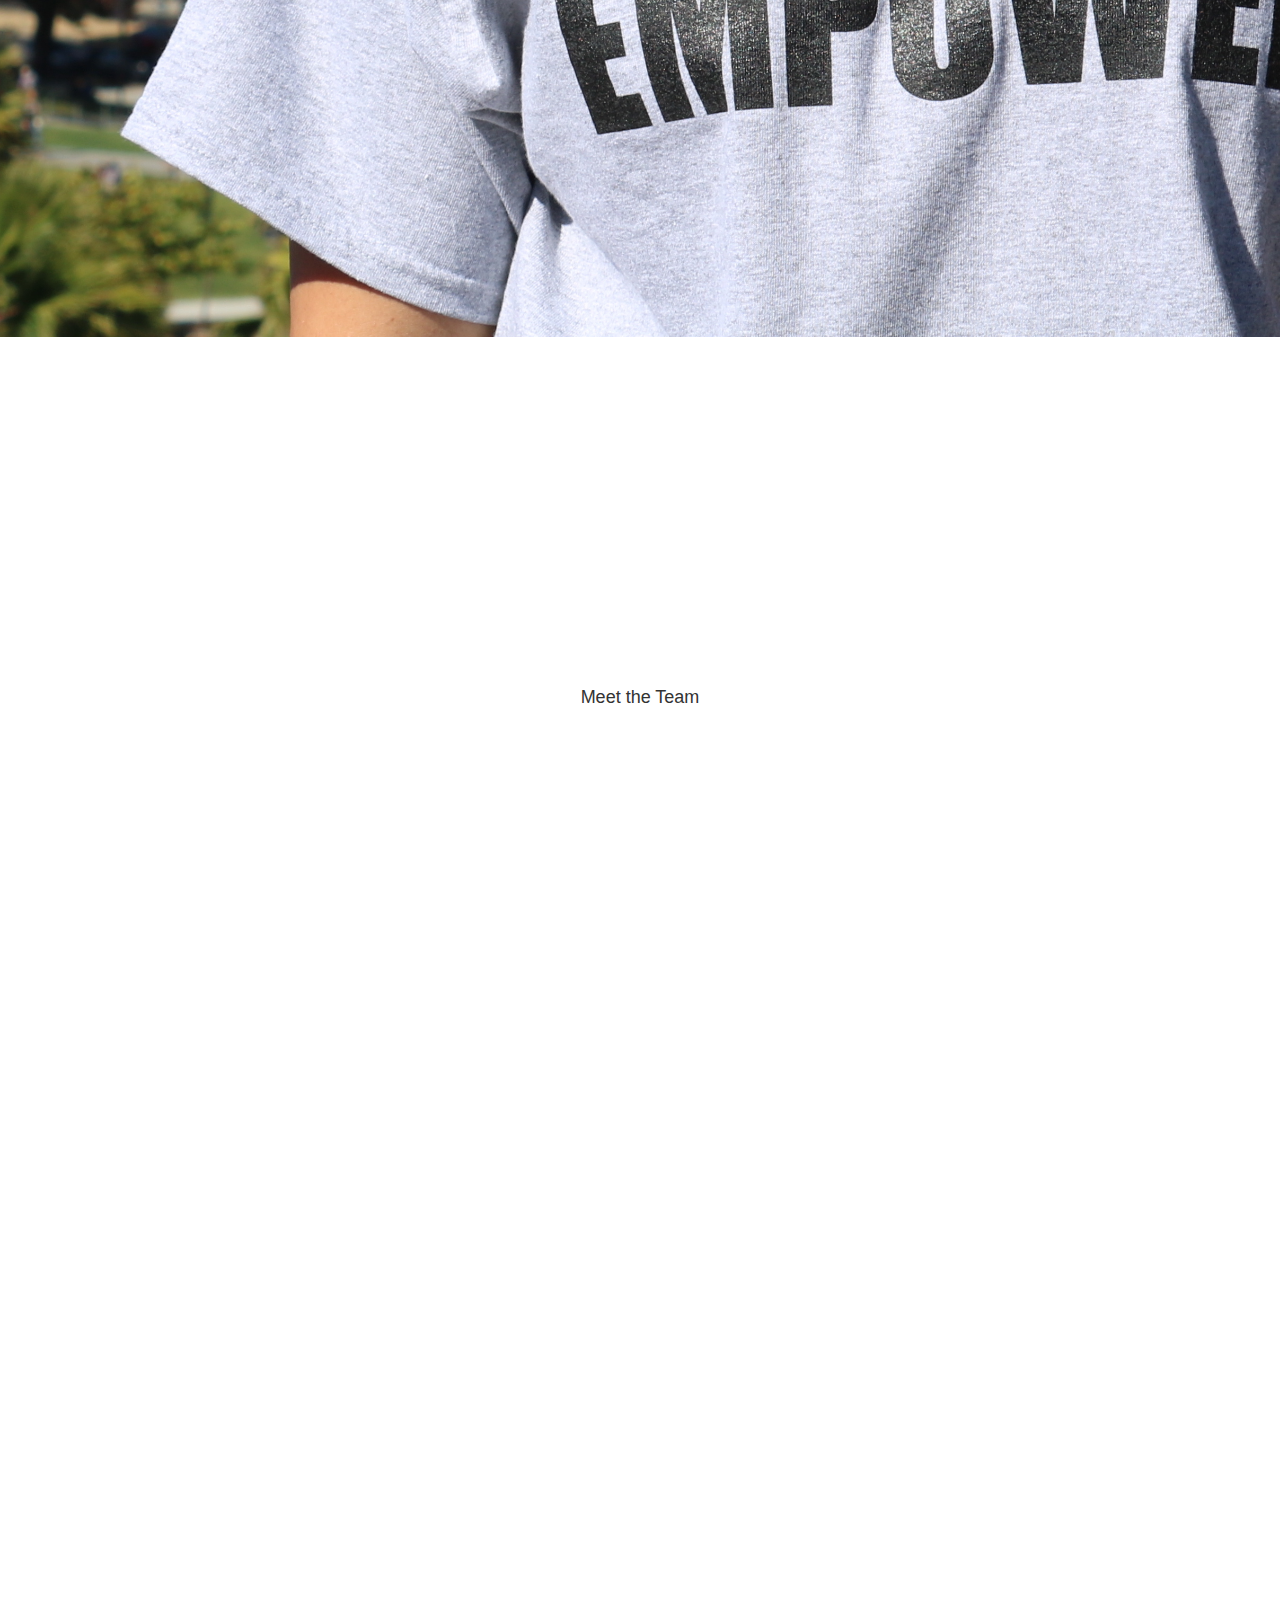
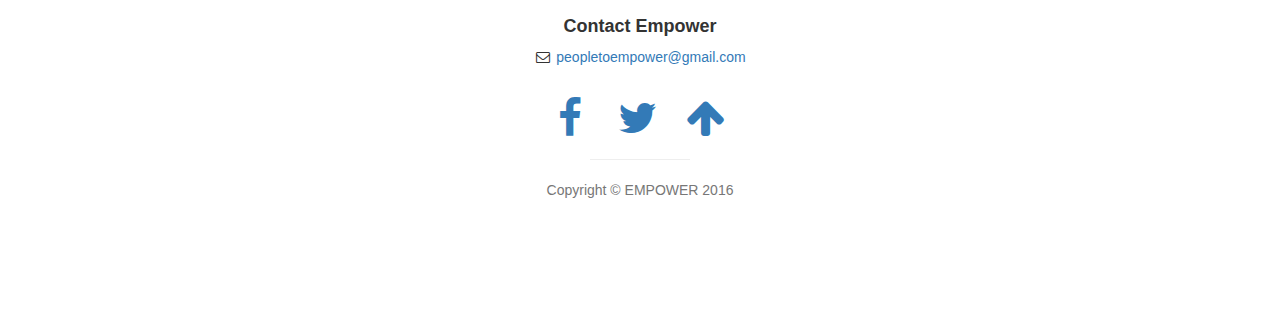
==== commit d9295314: "Update index.html" ====
--- a/empower/index.html
+++ b/empower/index.html
@@ -101,7 +101,7 @@
 
     <!-- Callout -->
     <aside class="callout">
-        <div class="text-vertical-center">
+        <div class="text-vertical-center3">
             <h1>Get involved in a community today! </h1>
             <h1>Empower the world.</h1>
         </div>
--- a/empower/css/stylish-portfolio.css
+++ b/empower/css/stylish-portfolio.css
@@ -43,7 +43,7 @@
     font-weight: 1000;
     font-family: Impact, Charcoal, sans-serif;
     opacity: 1;
-    color: white;
+    color: black;
 }
 
 .text-vertical-center1 {
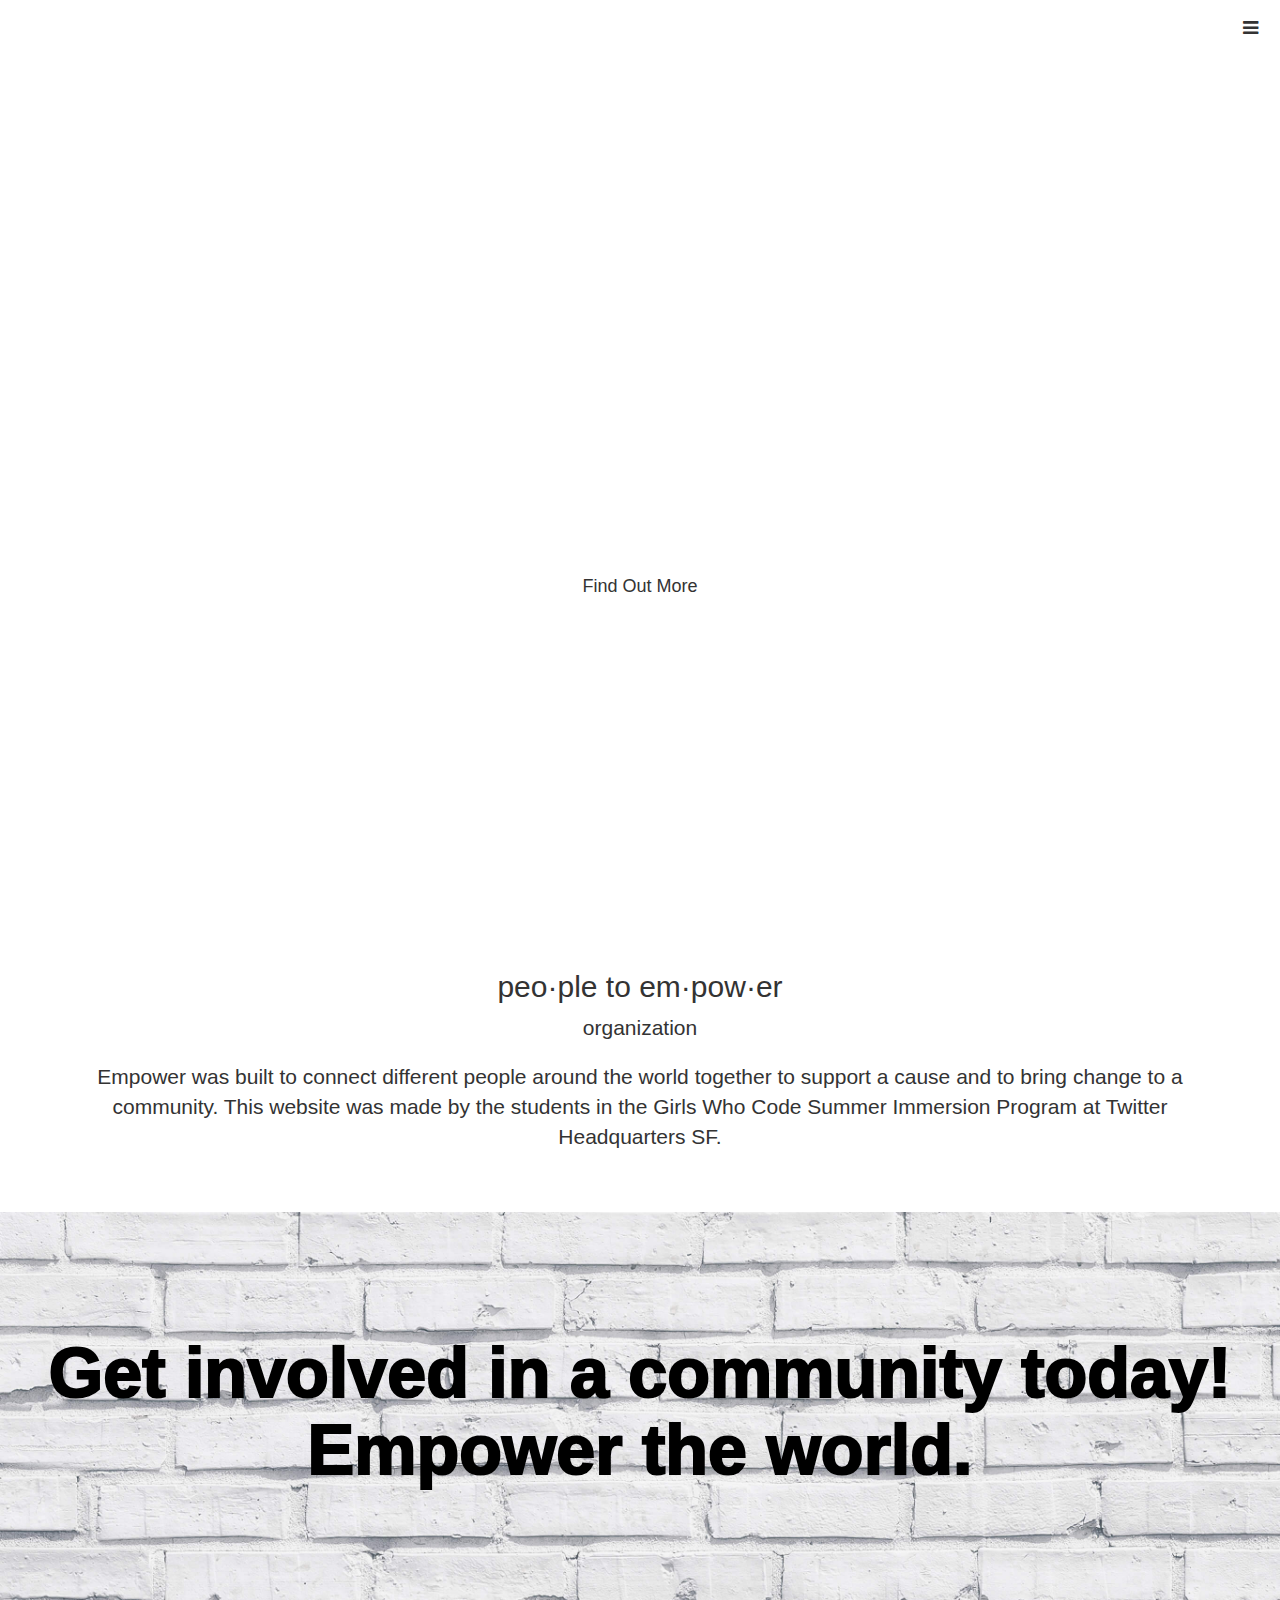
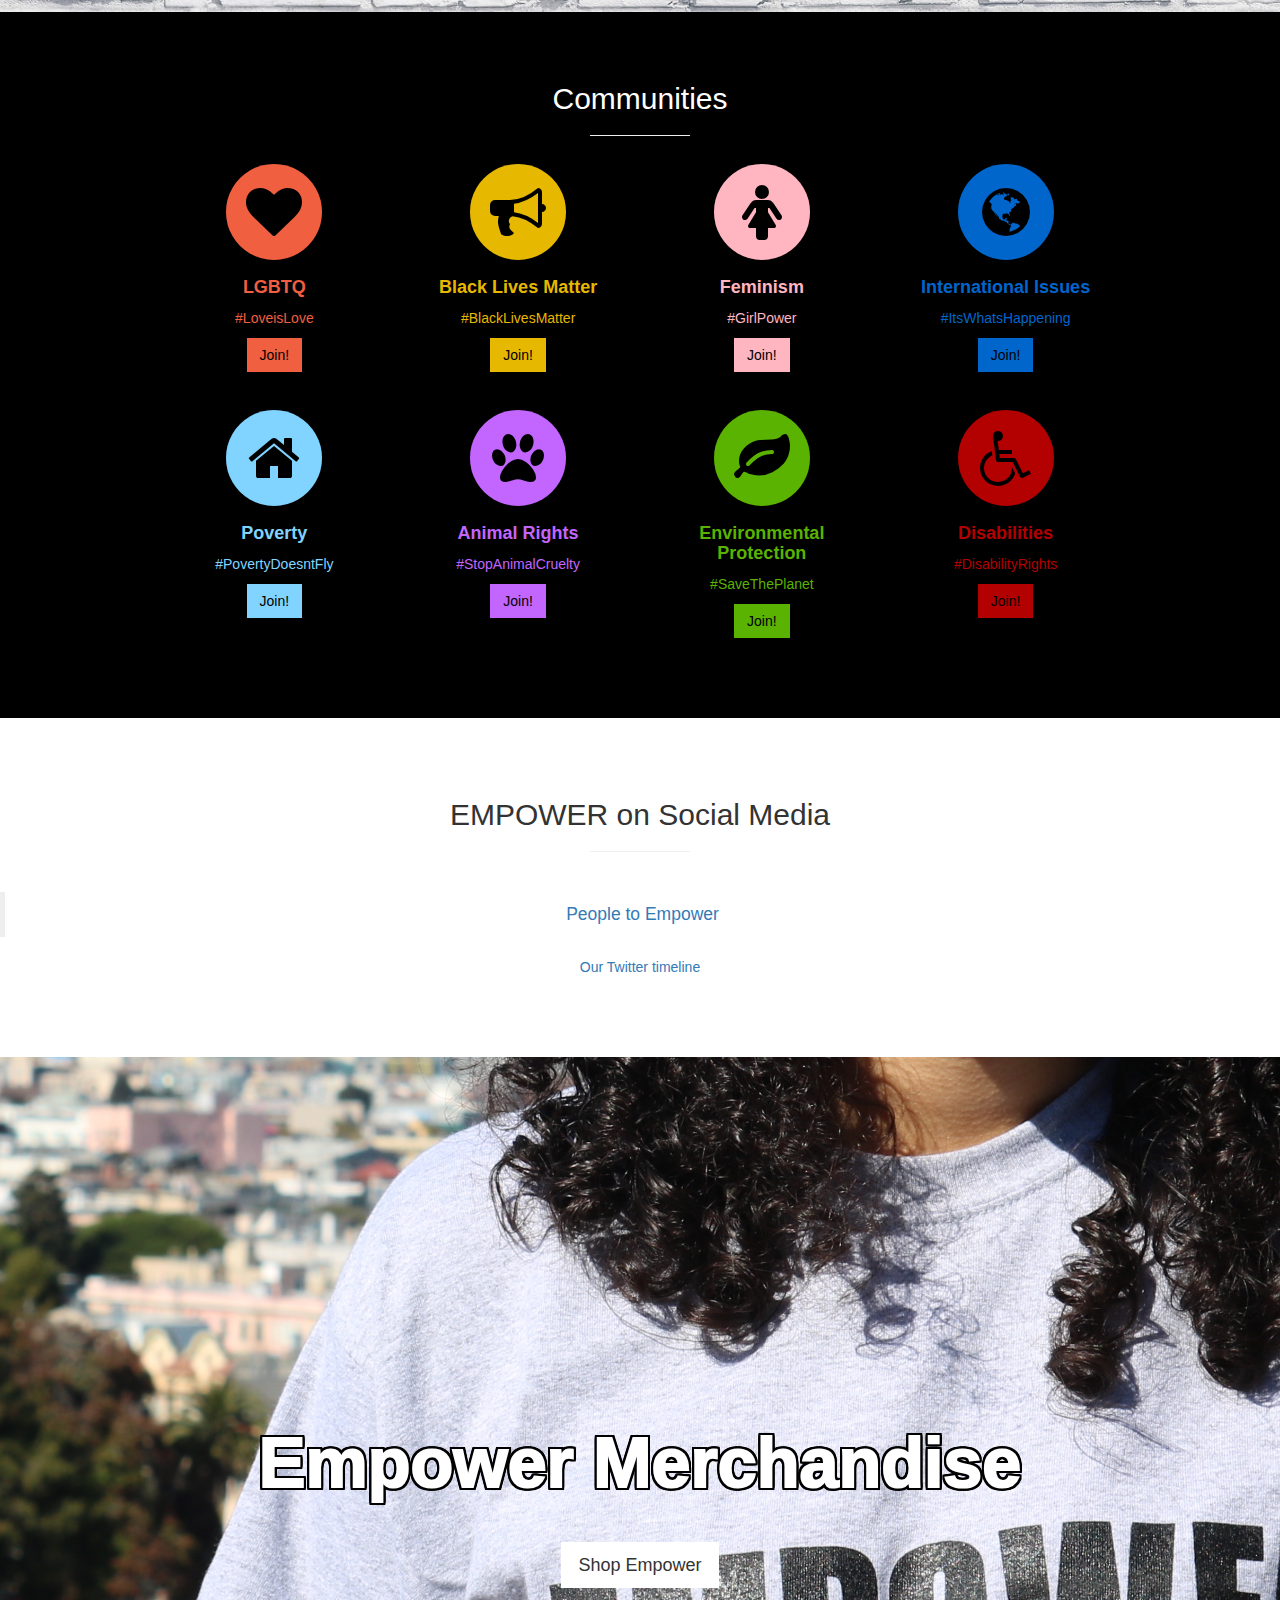
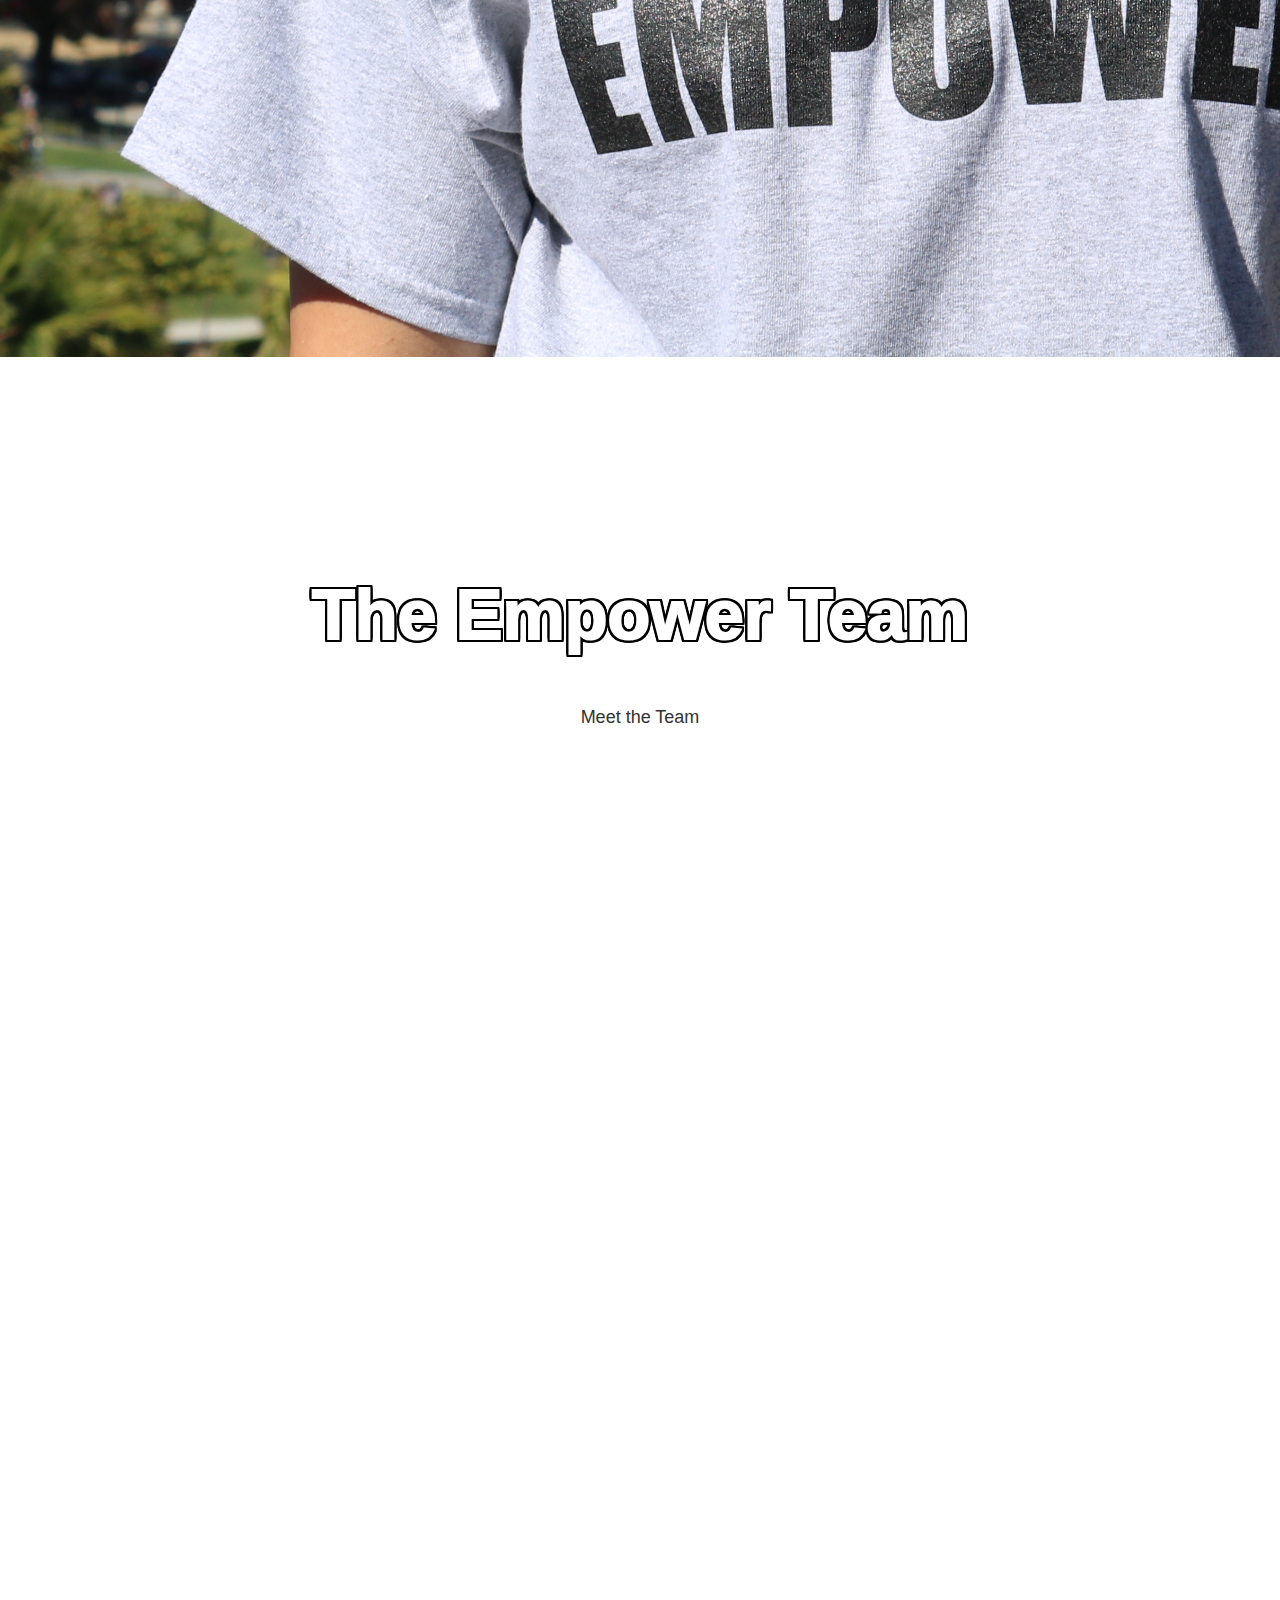
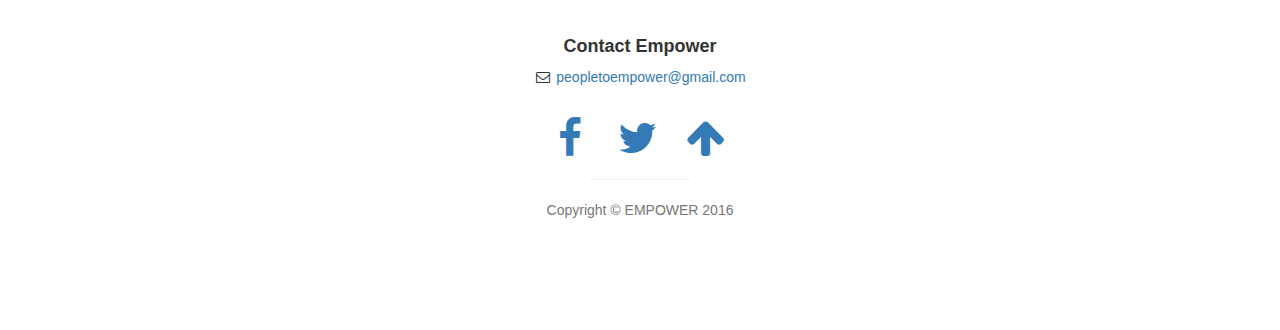
==== commit bb00d4d1: "Update index.html" ====
--- a/empower/index.html
+++ b/empower/index.html
@@ -202,7 +202,7 @@
                                 <i class="fa fa-leaf fa-stack-1x text-primary"></i>
                             </span>
                                 <h4>
-                                    <strong>Environmental Issues</strong>
+                                    <strong>Environmental Protection</strong>
                                 </h4>
                                 <p>#SaveThePlanet</p>
                                 <a href="environmental.html" class="btn btn-light7">Join!</a>
--- a/empower/css/stylish-portfolio.css
+++ b/empower/css/stylish-portfolio.css
@@ -43,7 +43,7 @@
     font-weight: 1000;
     font-family: Impact, Charcoal, sans-serif;
     opacity: 1;
-    color: black;
+    color: white;
 }
 
 .text-vertical-center1 {
@@ -65,6 +65,30 @@
     font-weight: 1000;
     font-family: Impact, Charcoal, sans-serif;
     color: white;
+    text-shadow: 1px 1px 0 #000,
+    -1px 1px 0 #000,
+    1px -1px 0 #000,
+    -1px -1px 0 #000,
+    0px 1px 0 #000,
+    0px -1px 0 #000,
+    -1px 0px 0 #000,
+    1px 0px 0 #000,
+    2px 2px 0 #000,
+    -2px 2px 0 #000,
+    2px -2px 0 #000,
+    -2px -2px 0 #000,
+    0px 2px 0 #000,
+    0px -2px 0 #000,
+    -2px 0px 0 #000,
+    2px 0px 0 #000,
+    1px 2px 0 #000,
+    -1px 2px 0 #000,
+    1px -2px 0 #000,
+    -1px -2px 0 #000,
+    2px 1px 0 #000,
+    -2px 1px 0 #000,
+    2px -1px 0 #000,
+    -2px -1px 0 #000;
 }
 
 .text-vertical-center2 {
@@ -86,8 +110,52 @@
     font-weight: 1000;
     font-family: Impact, Charcoal, sans-serif;
     color: white;
-}
-
+    text-shadow: 1px 1px 0 #000,
+    -1px 1px 0 #000,
+    1px -1px 0 #000,
+    -1px -1px 0 #000,
+    0px 1px 0 #000,
+    0px -1px 0 #000,
+    -1px 0px 0 #000,
+    1px 0px 0 #000,
+    2px 2px 0 #000,
+    -2px 2px 0 #000,
+    2px -2px 0 #000,
+    -2px -2px 0 #000,
+    0px 2px 0 #000,
+    0px -2px 0 #000,
+    -2px 0px 0 #000,
+    2px 0px 0 #000,
+    1px 2px 0 #000,
+    -1px 2px 0 #000,
+    1px -2px 0 #000,
+    -1px -2px 0 #000,
+    2px 1px 0 #000,
+    -2px 1px 0 #000,
+    2px -1px 0 #000,
+    -2px -1px 0 #000;
+}
+.text-vertical-center3 {
+    display: table-cell;
+    text-align: center;
+    vertical-align: middle;
+}
+
+.text-vertical-center3 {
+    display: table-cell;
+    text-align: center;
+    vertical-align: middle;
+    font-style: impact;
+}
+.text-vertical-center3 h1 {
+    margin: 0;
+    padding: 0;
+    font-size: 5em;
+    font-weight: 1000;
+    font-family: Impact, Charcoal, sans-serif;
+    opacity: 1;
+    color: black;
+}
 /* Custom Button Styles */
 
 .btn-dark {
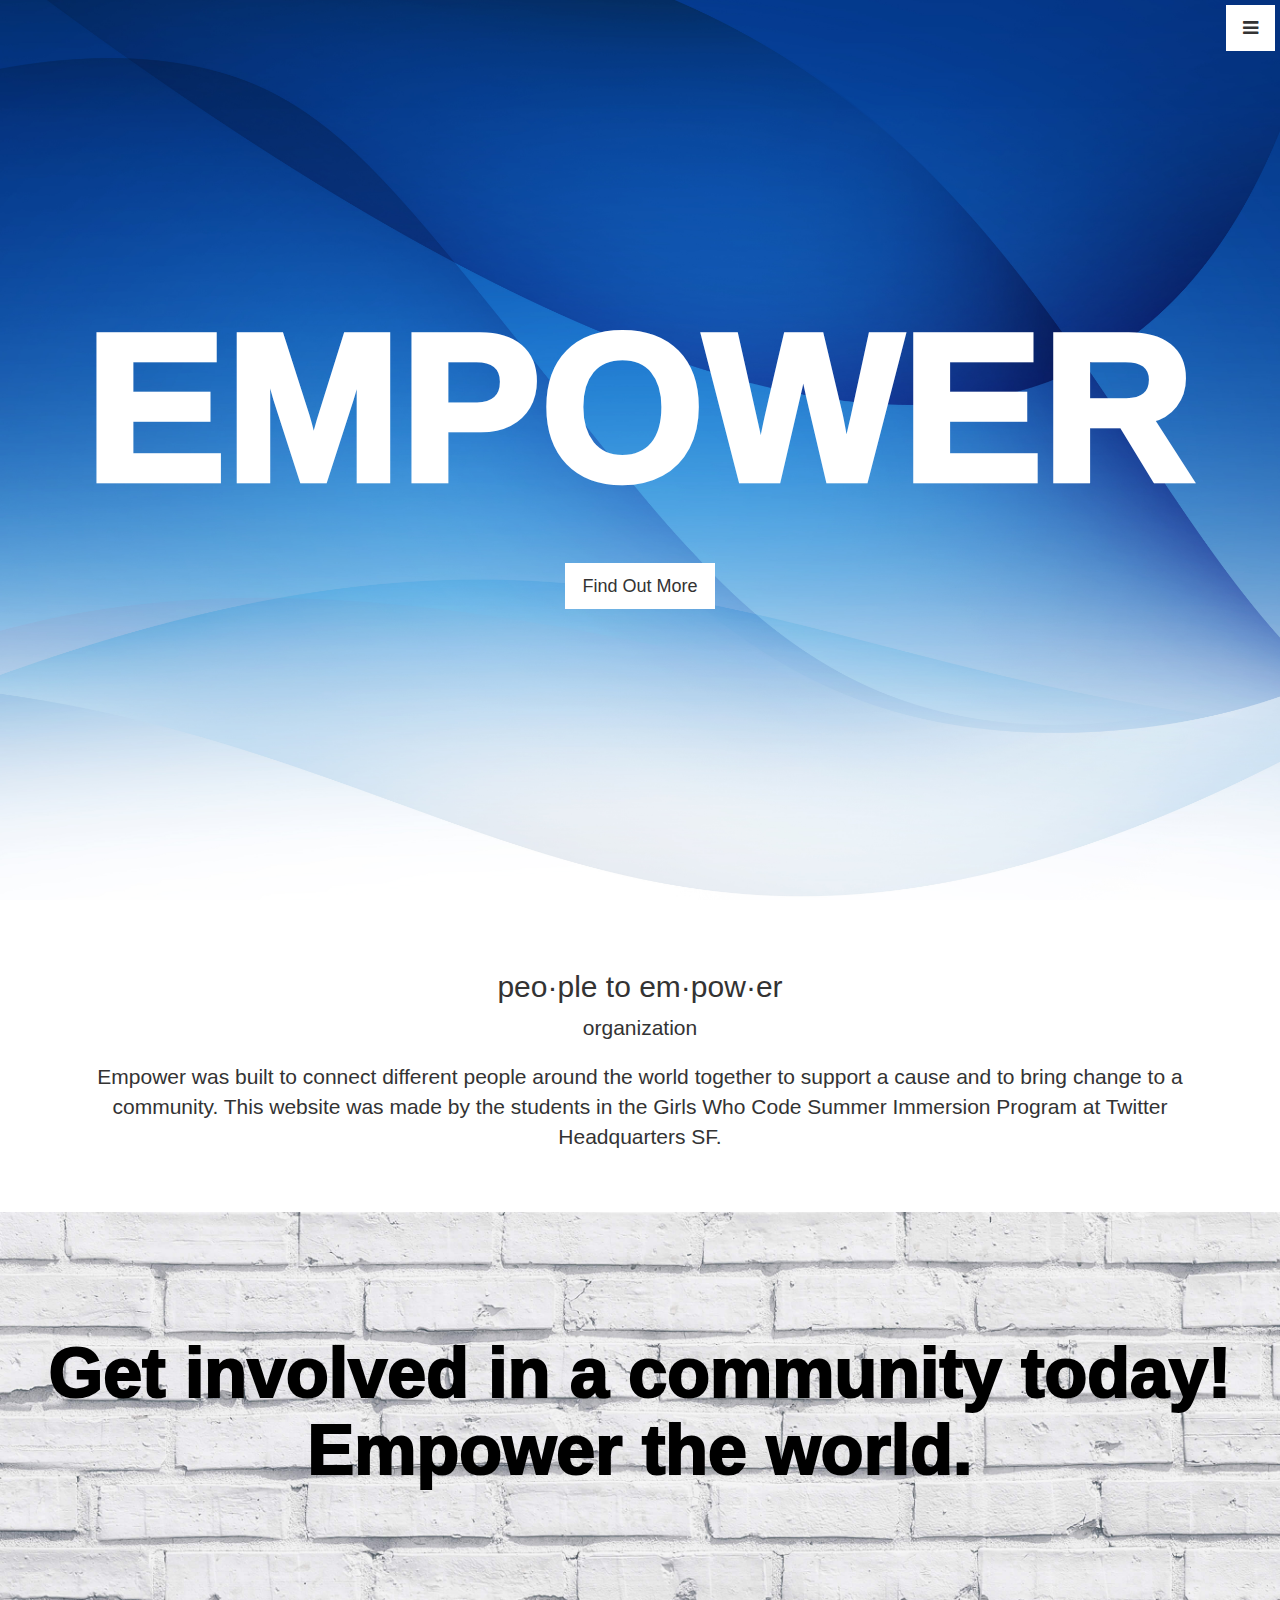
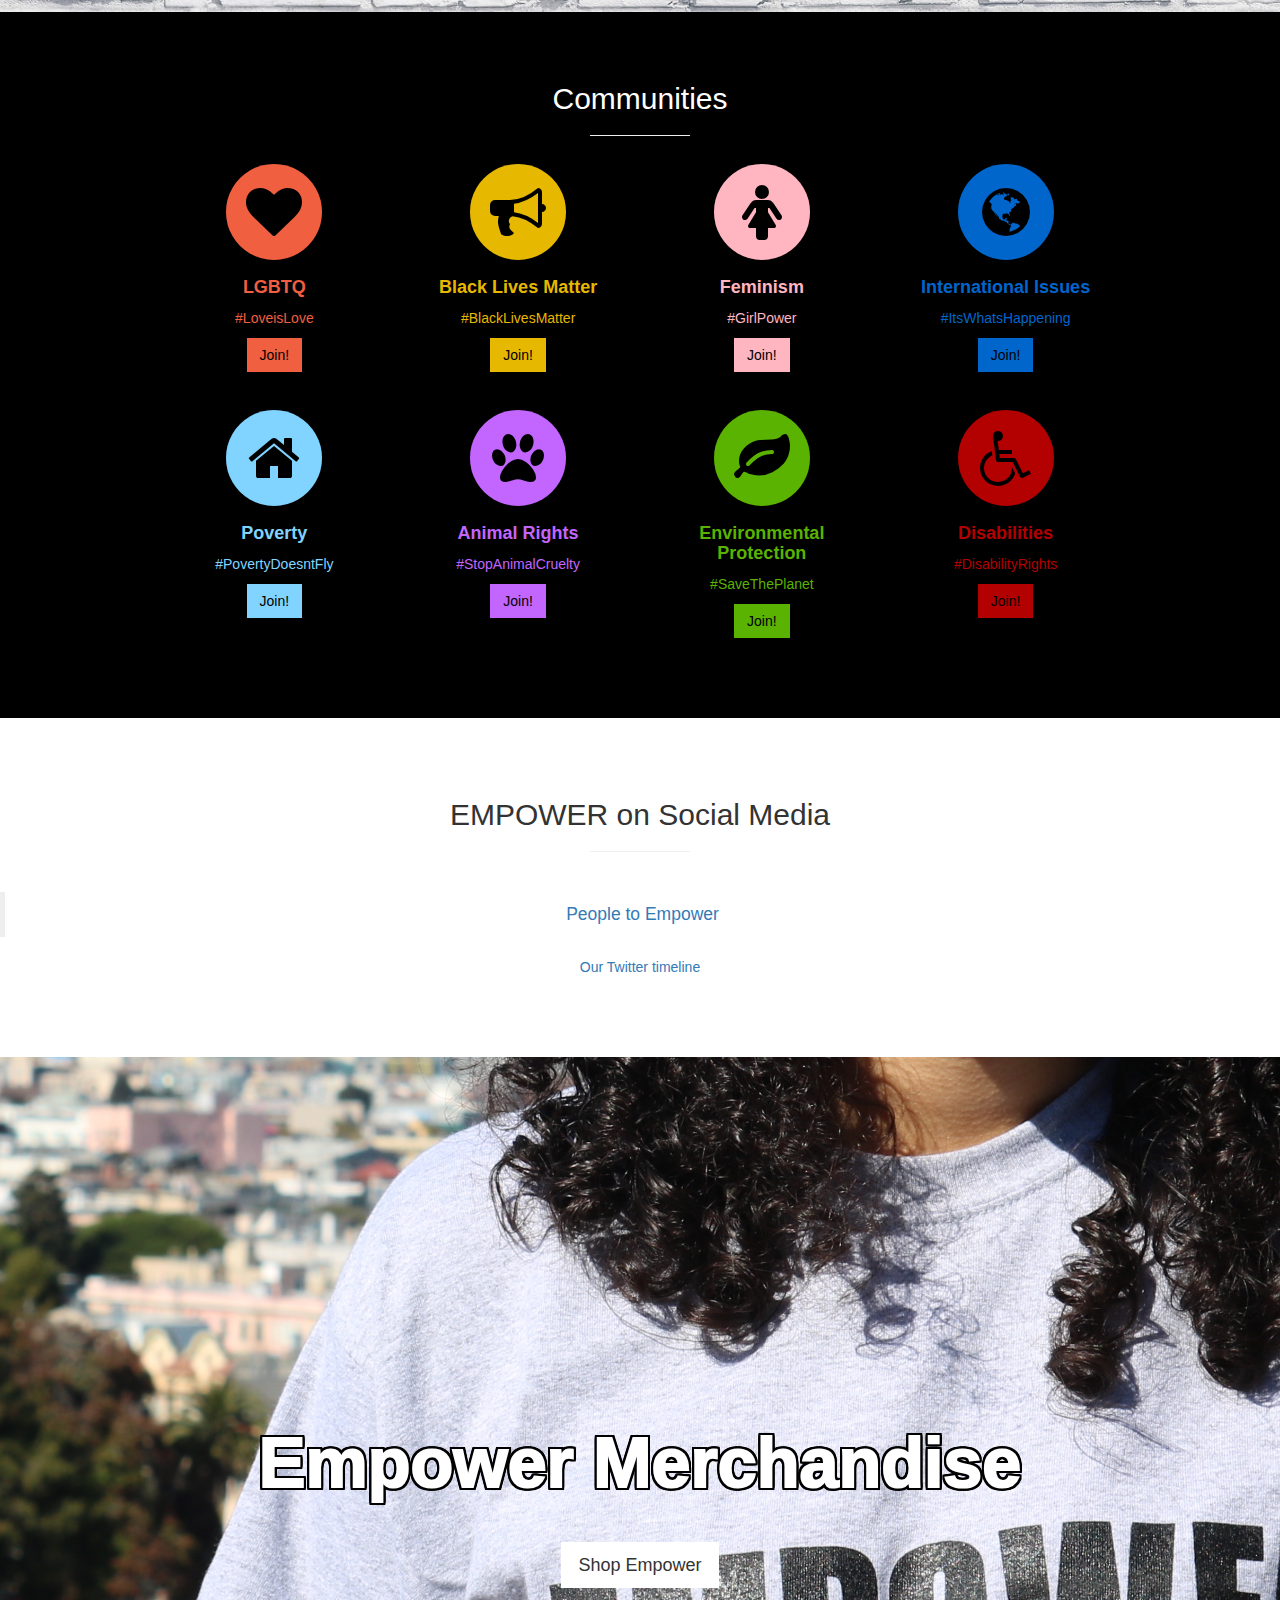
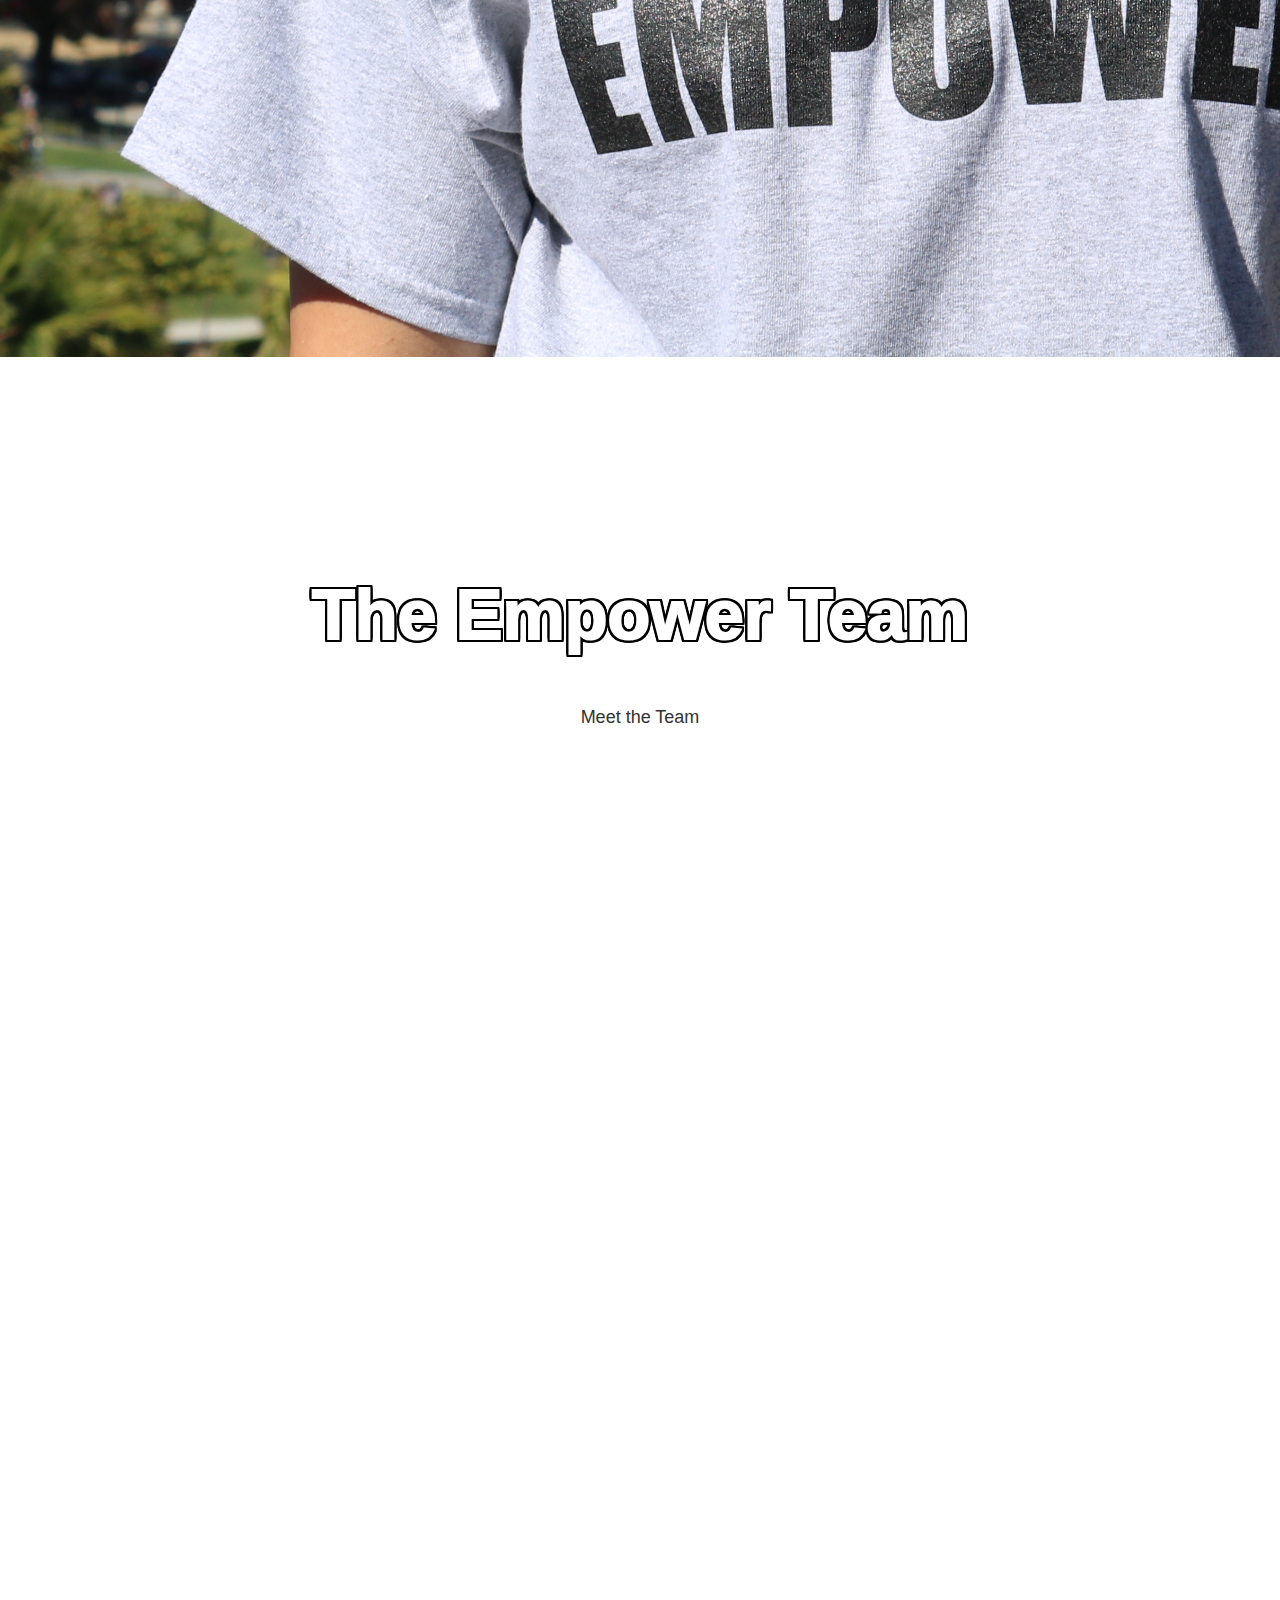
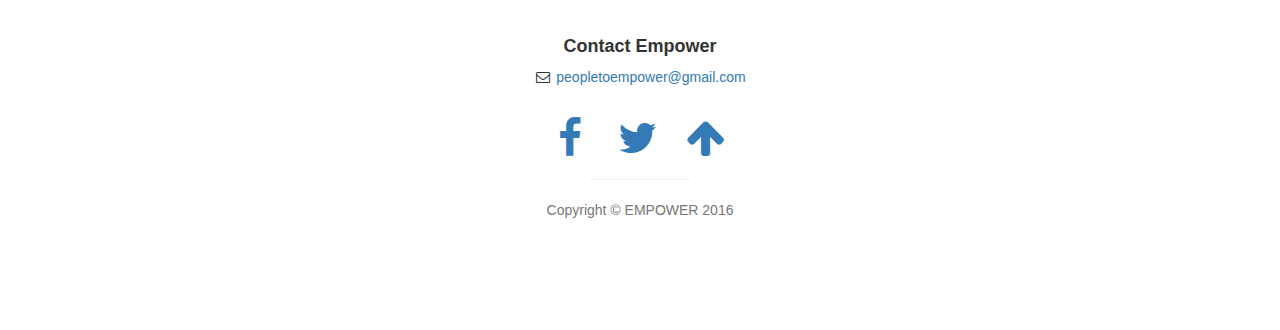
==== commit e2bdb4d6: "Update index.html" ====
--- a/empower/index.html
+++ b/empower/index.html
@@ -313,7 +313,7 @@
                             <a href="https://www.facebook.com/peopletoempower/"><i class="fa fa-facebook fa-fw fa-3x"></i></a>
                         </li>
                         <li>
-                            <a href="https://twitter.com/peopletoempower"><i class="fa fa-twitter fa-fw fa-3x"></i></a>
+                            <a href="https://twitter.com/peopletoempower/"><i class="fa fa-twitter fa-fw fa-3x"></i></a>
                         </li>
                         <li>
                             <a href="#"><i class="fa fa-arrow-up fa-fw fa-3x"></i></a>
--- a/empower/css/stylish-portfolio.css
+++ b/empower/css/stylish-portfolio.css
@@ -57,6 +57,7 @@
     text-align: center;
     vertical-align: top;
     font-style: impact;
+    
 }
 .text-vertical-center1 h1 {
     margin: 0;
@@ -370,7 +371,7 @@
     position: relative;
     width: 100%;
     height: 100%;
-    background: url(../img/bg.jpg) no-repeat center center scroll;
+    background: url(../img/bg1.jpg) no-repeat center center scroll;
     -webkit-background-size: cover;
     -moz-background-size: cover;
     background-size: cover;
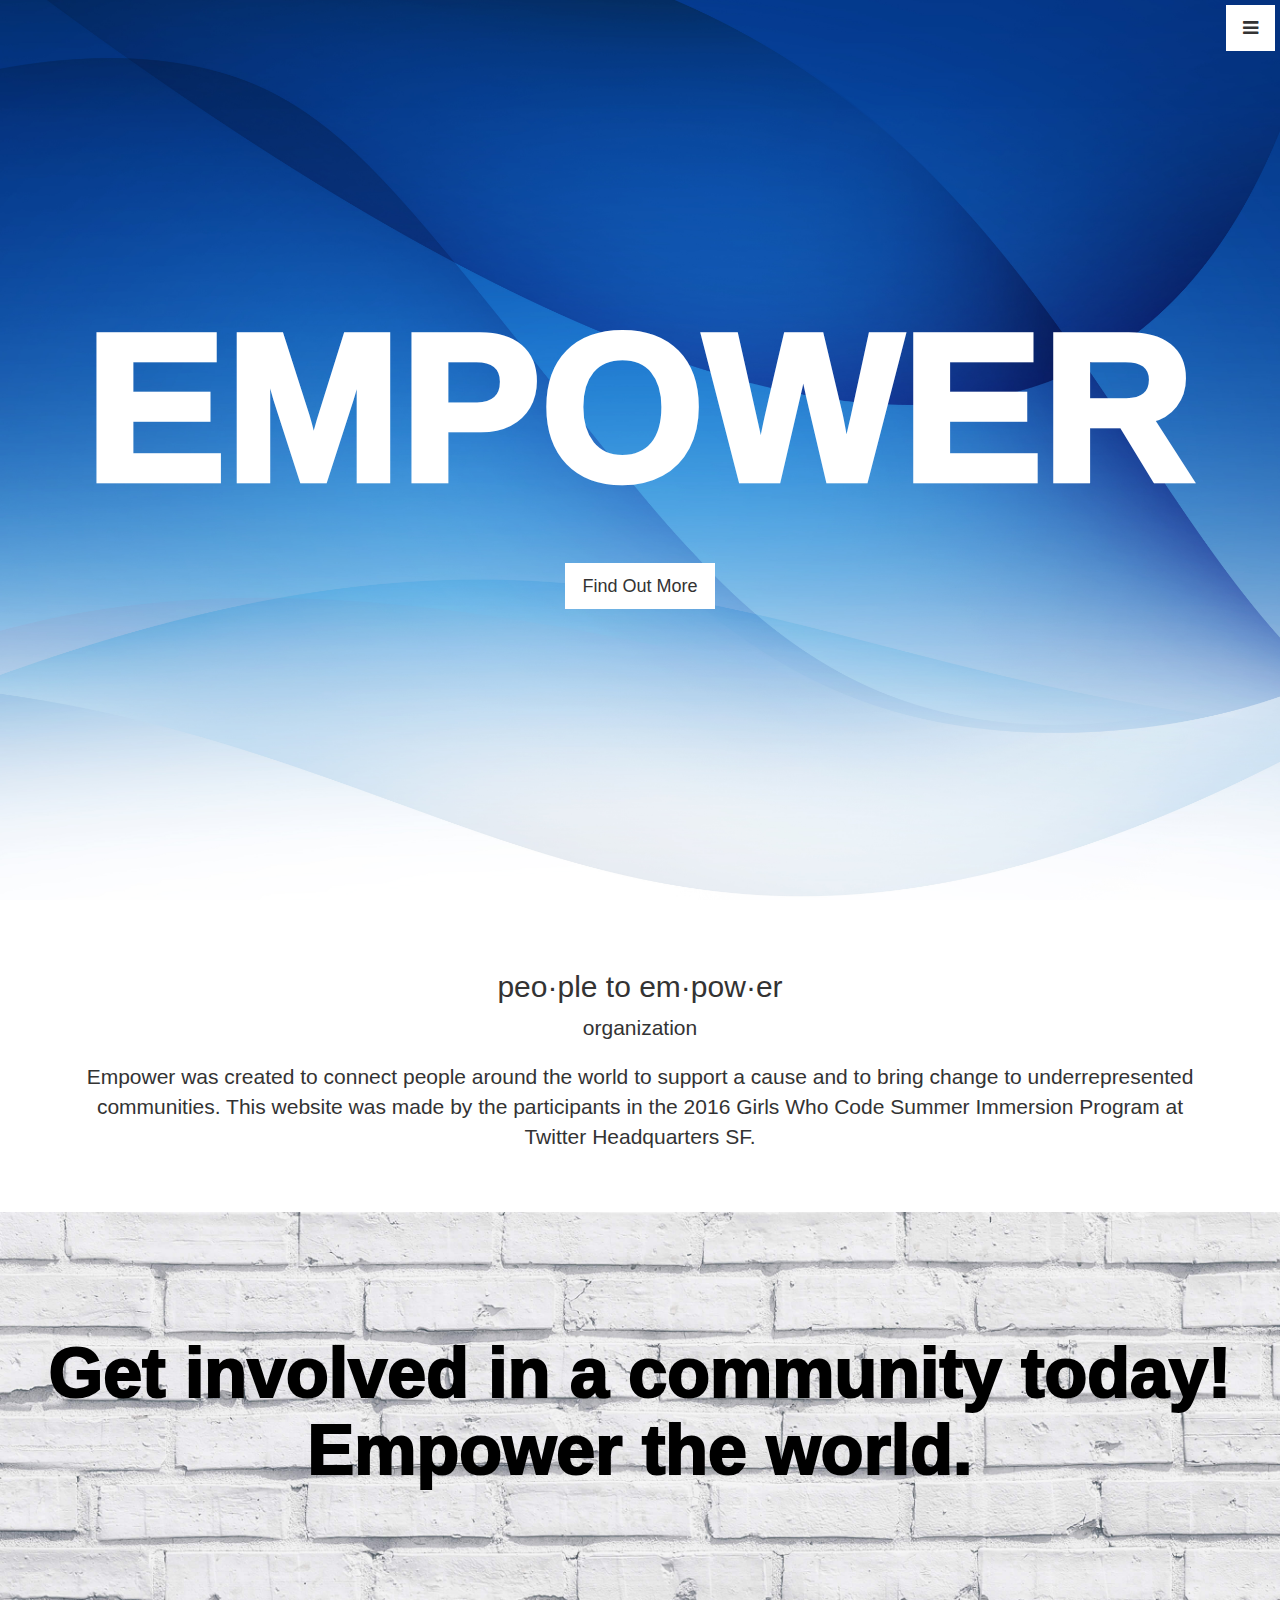
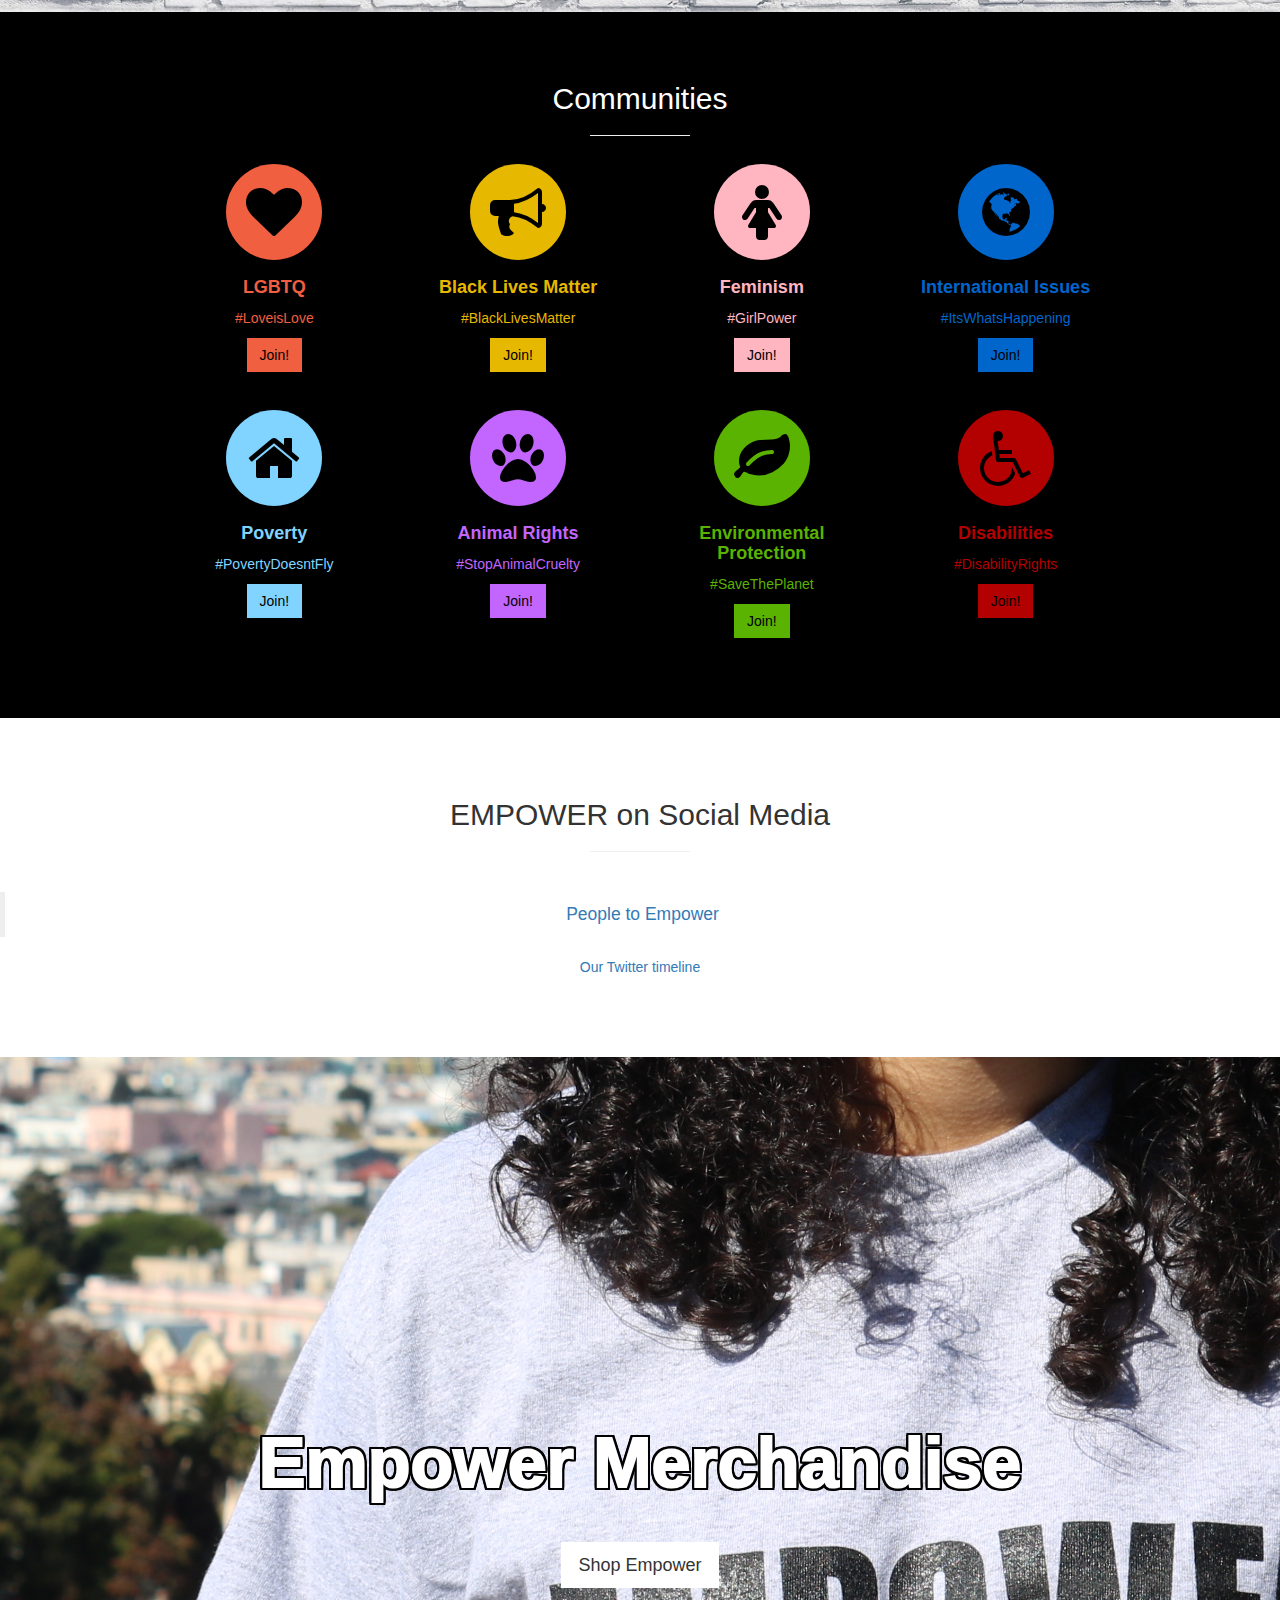
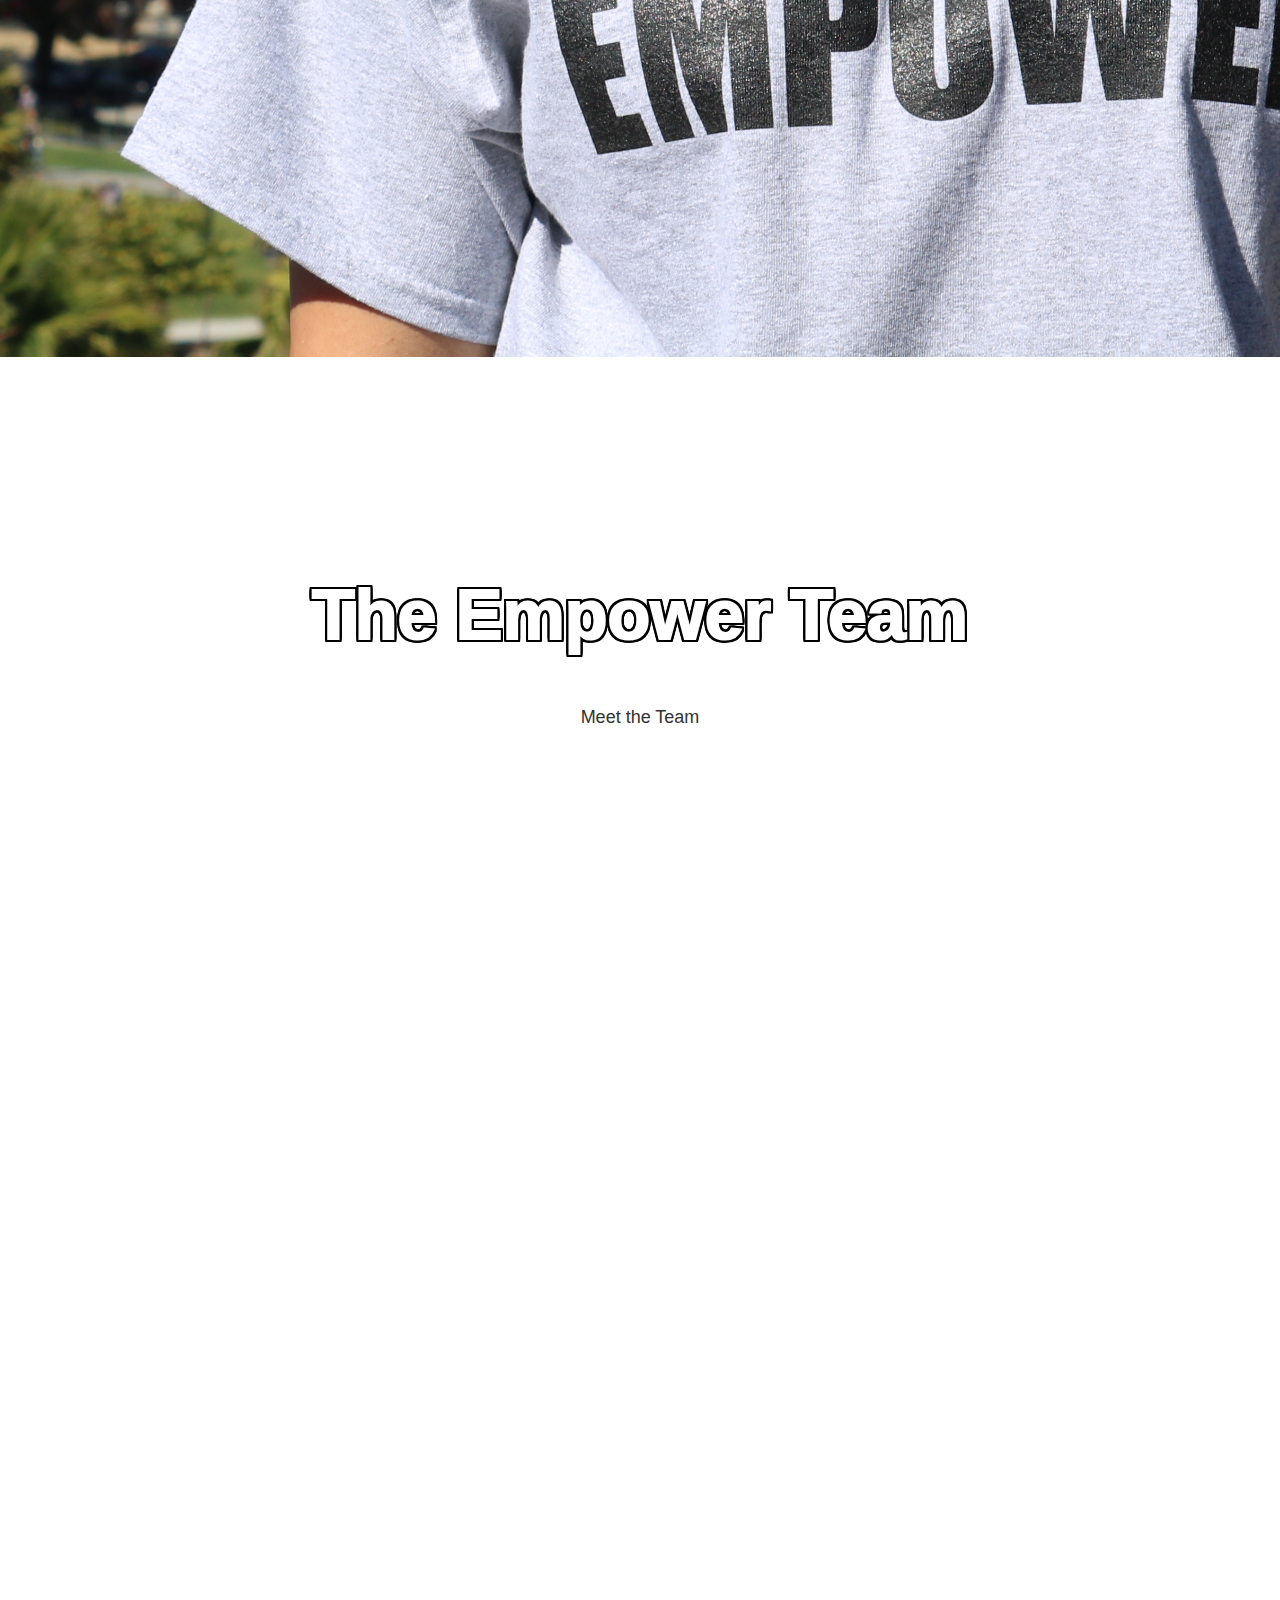
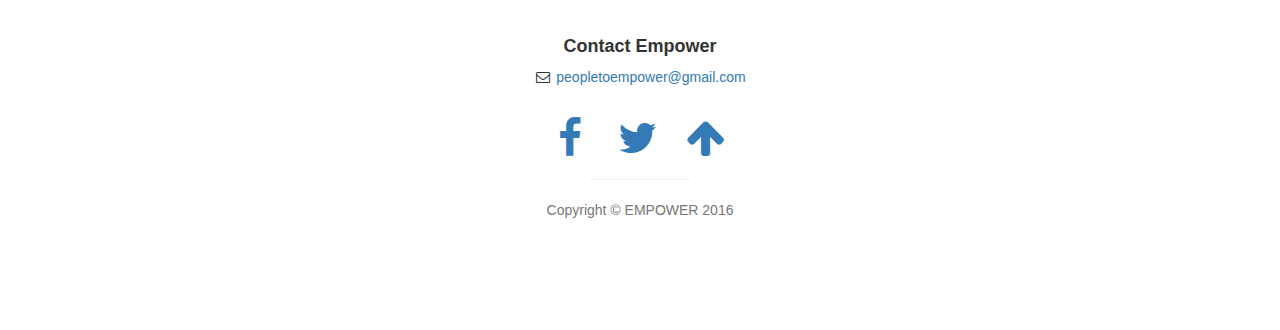
==== commit a189409d: "Update index.html" ====
--- a/empower/index.html
+++ b/empower/index.html
@@ -90,7 +90,7 @@
                     <h2>peo·ple to em·pow·er </h2>
                     <center> <p class="lead">
                     organization</p> </center>               
-<center> <p> Empower was built to connect different people around the world together to support a cause and to bring change to a community. This website was made by the students in the Girls Who Code Summer Immersion Program at Twitter Headquarters SF.
+<center> <p> Empower was created to connect people around the world to support a cause and to bring change to underrepresented communities. This website was made by the participants in the 2016 Girls Who Code Summer Immersion Program at Twitter Headquarters SF.
                 </div>
             </div>
             <!-- /.row -->
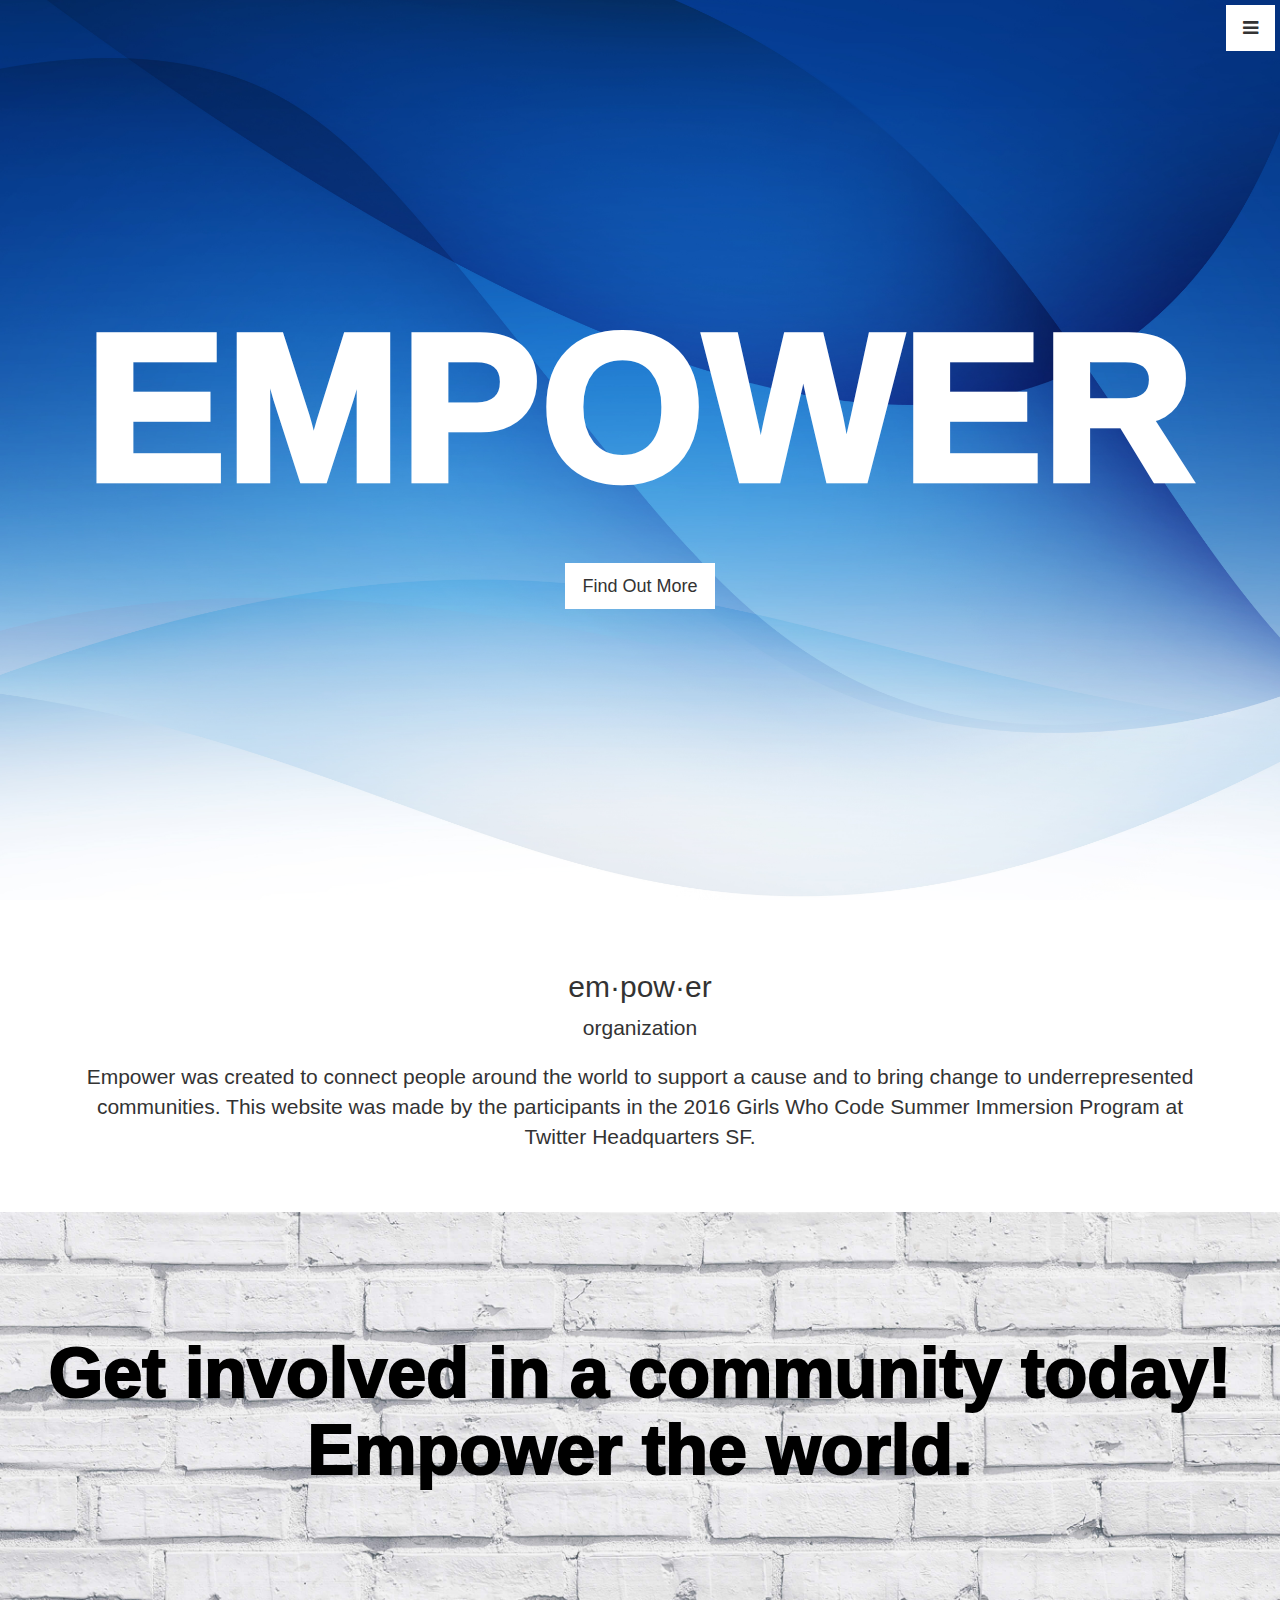
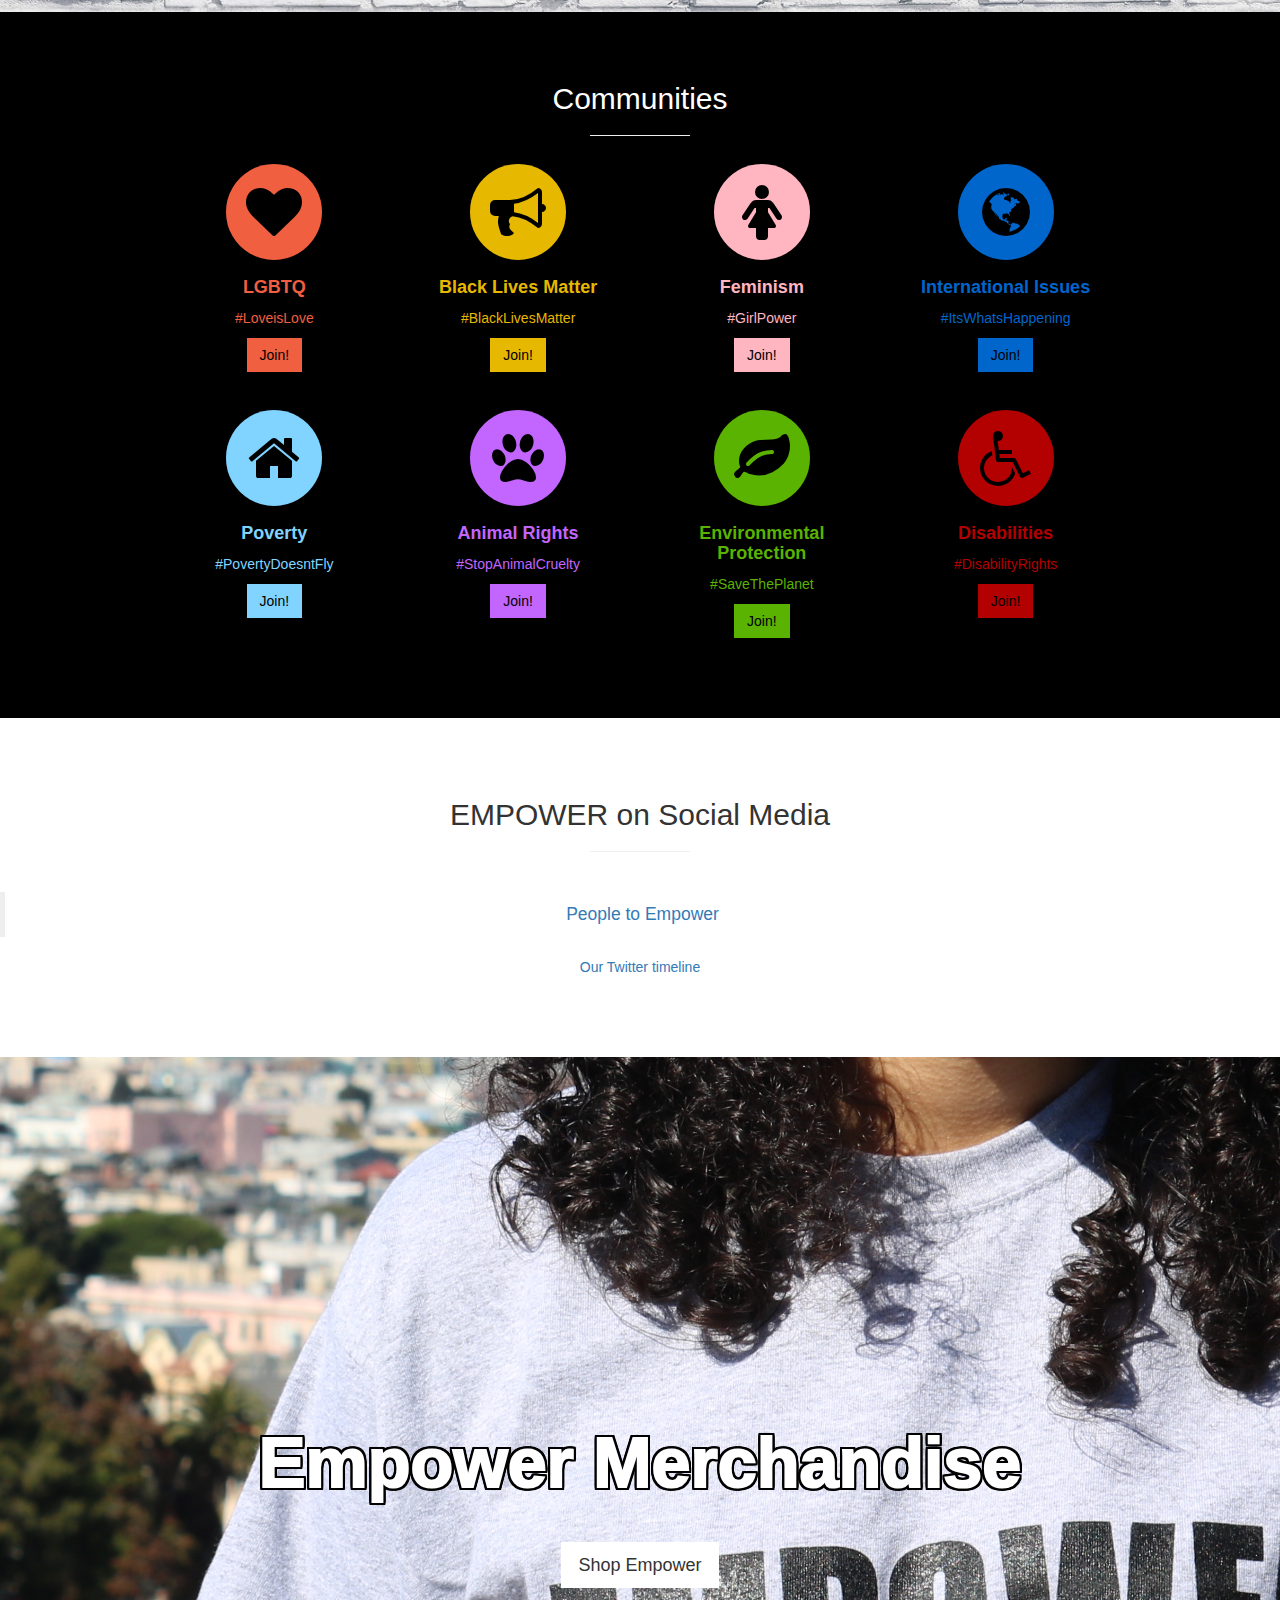
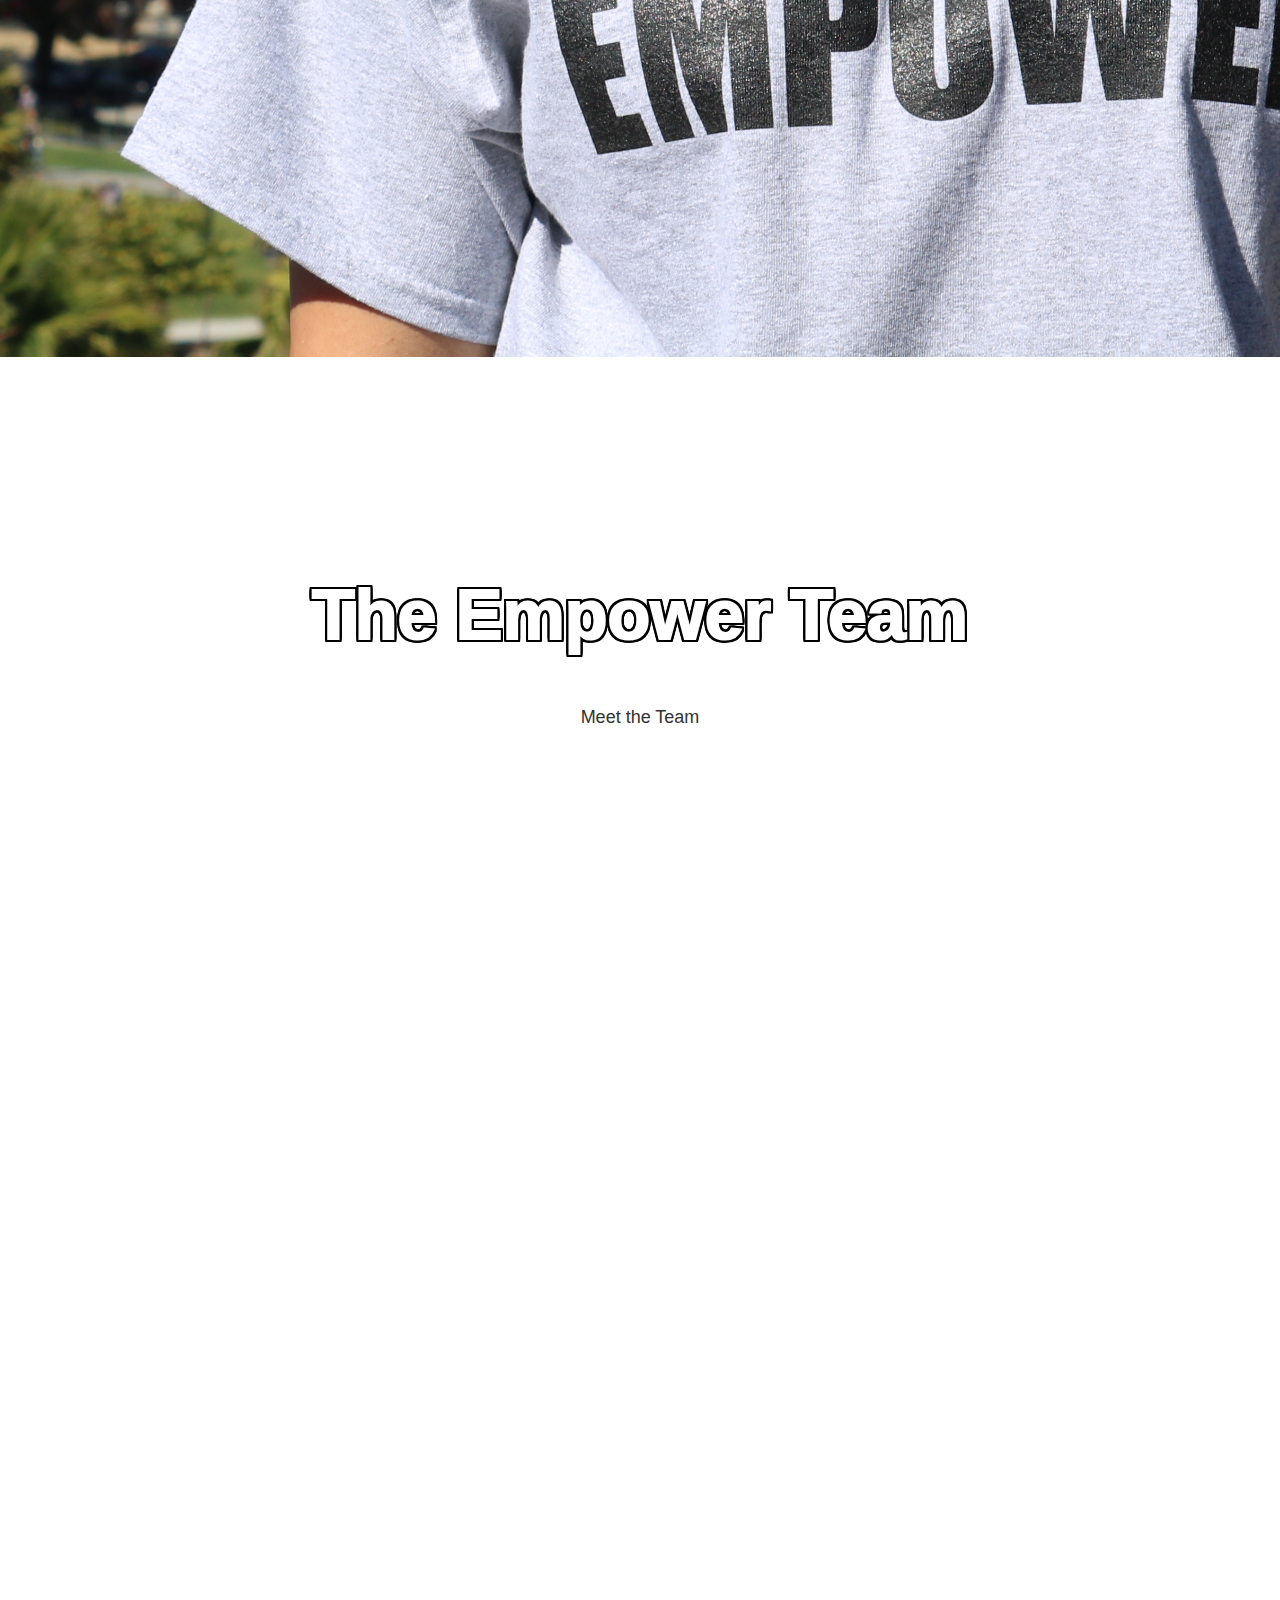
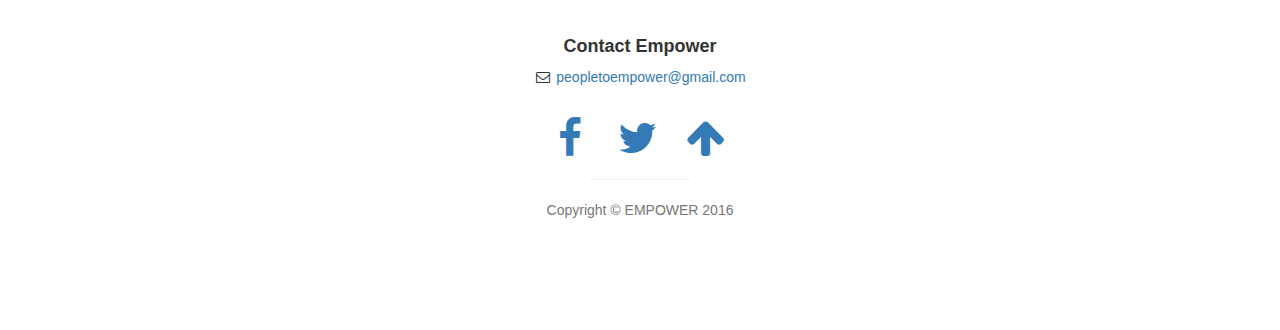
==== commit 808e96b4: "Update index.html" ====
--- a/empower/index.html
+++ b/empower/index.html
@@ -87,7 +87,7 @@
         <div class="container">
             <div class="row">
                 <div class="col-lg-12 text-center">
-                    <h2>peo·ple to em·pow·er </h2>
+                    <h2>em·pow·er</h2>
                     <center> <p class="lead">
                     organization</p> </center>               
 <center> <p> Empower was created to connect people around the world to support a cause and to bring change to underrepresented communities. This website was made by the participants in the 2016 Girls Who Code Summer Immersion Program at Twitter Headquarters SF.
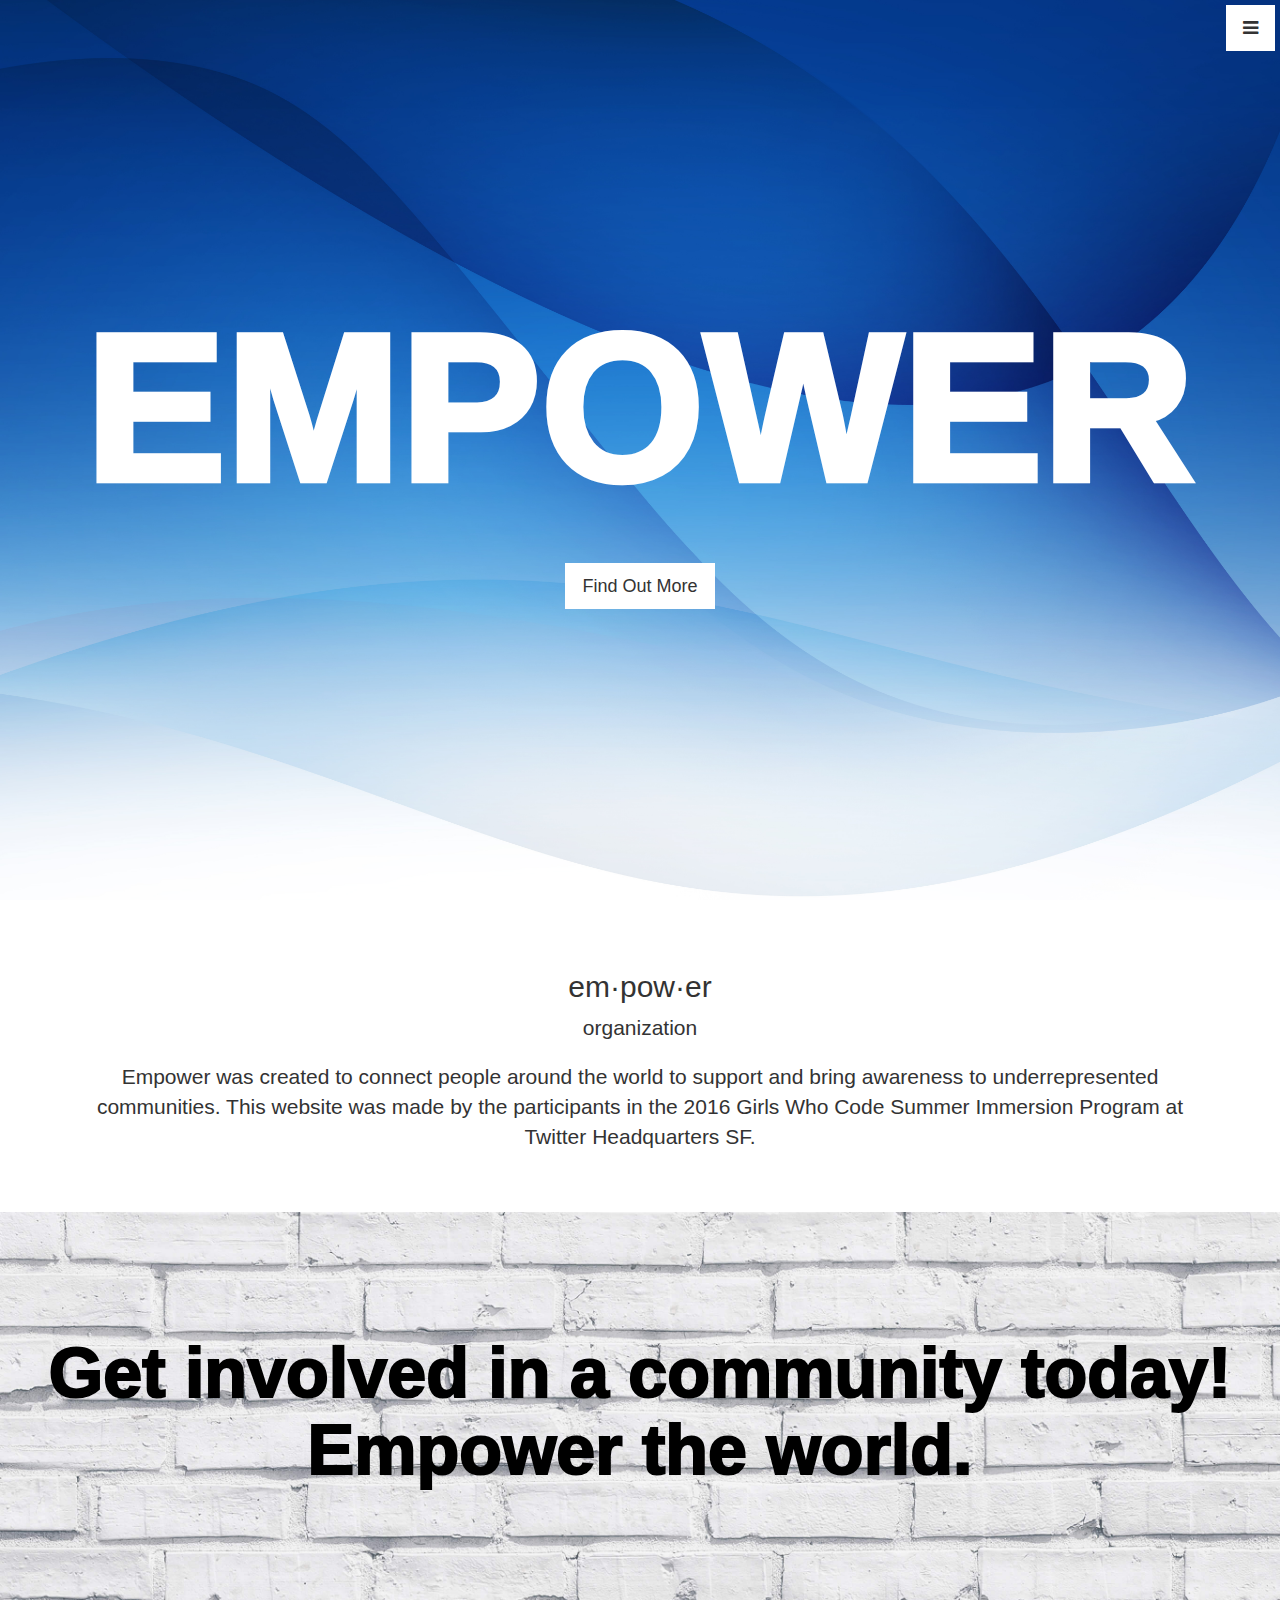
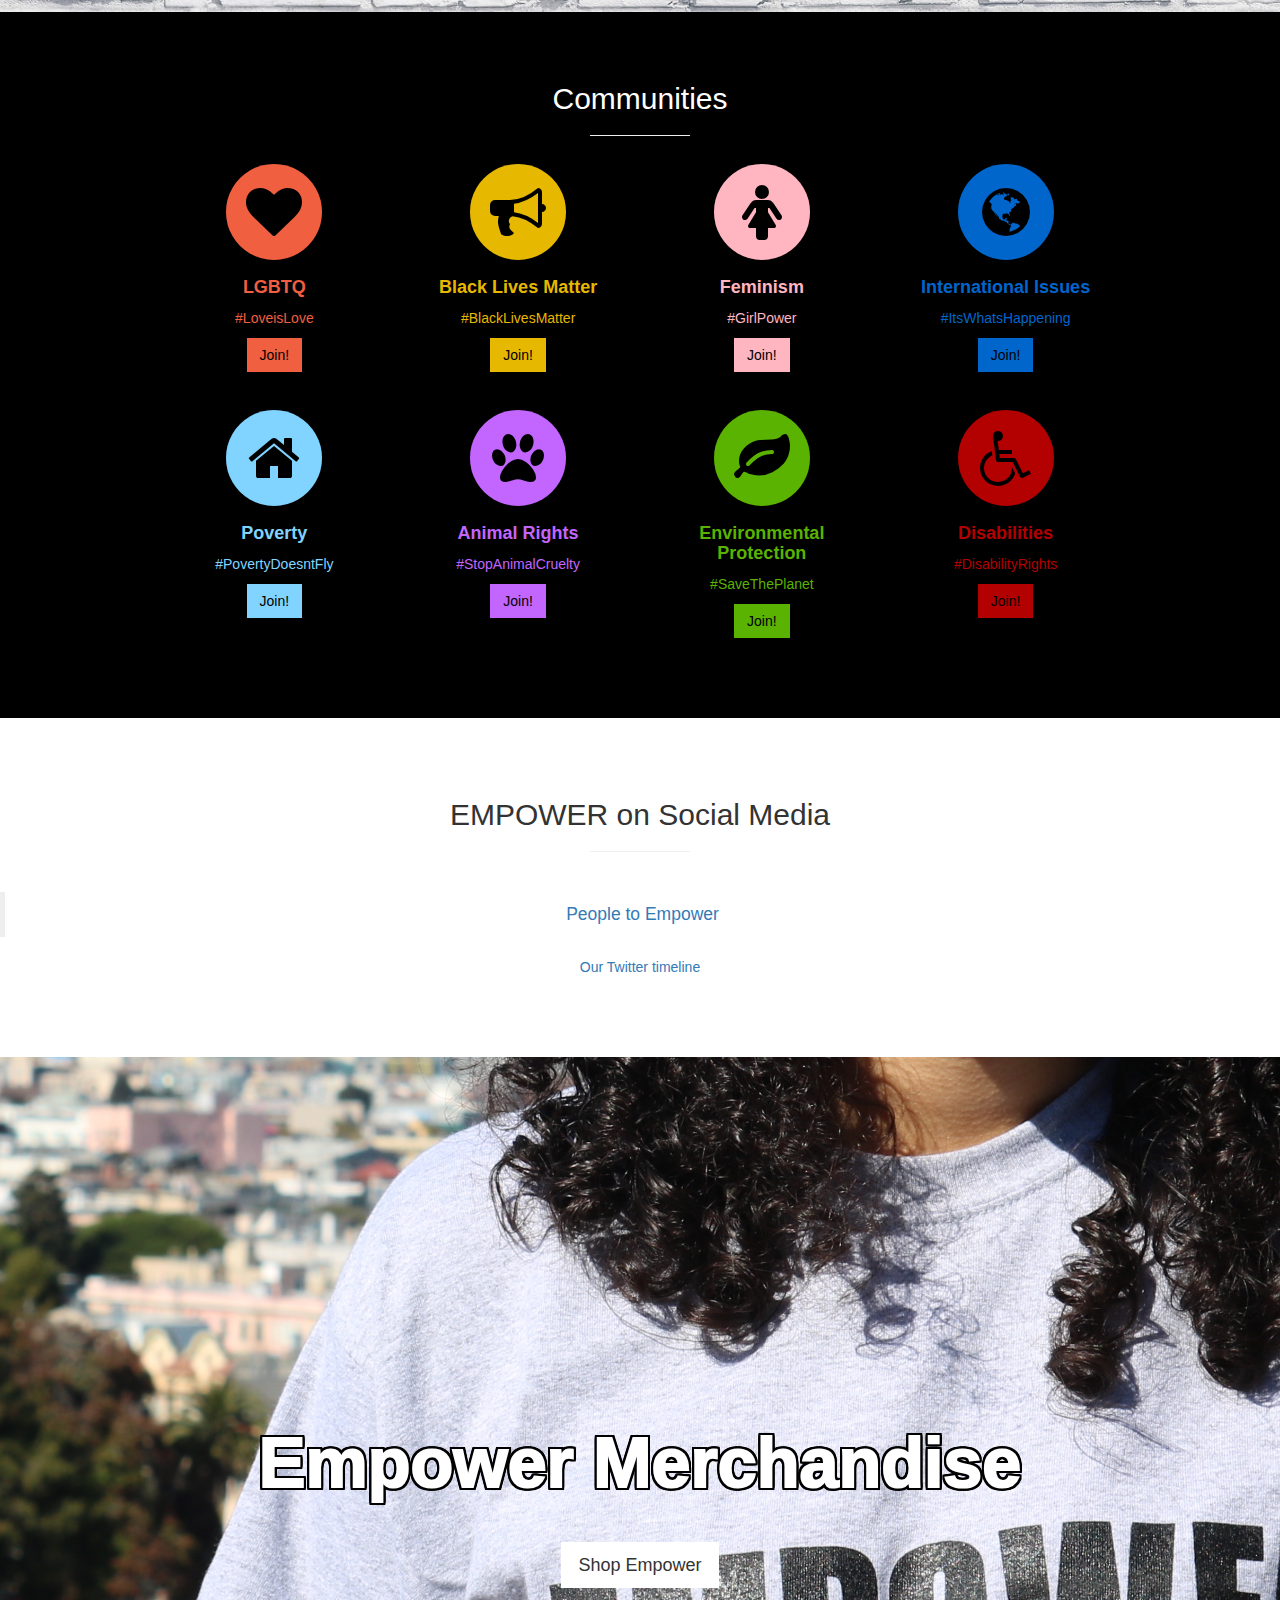
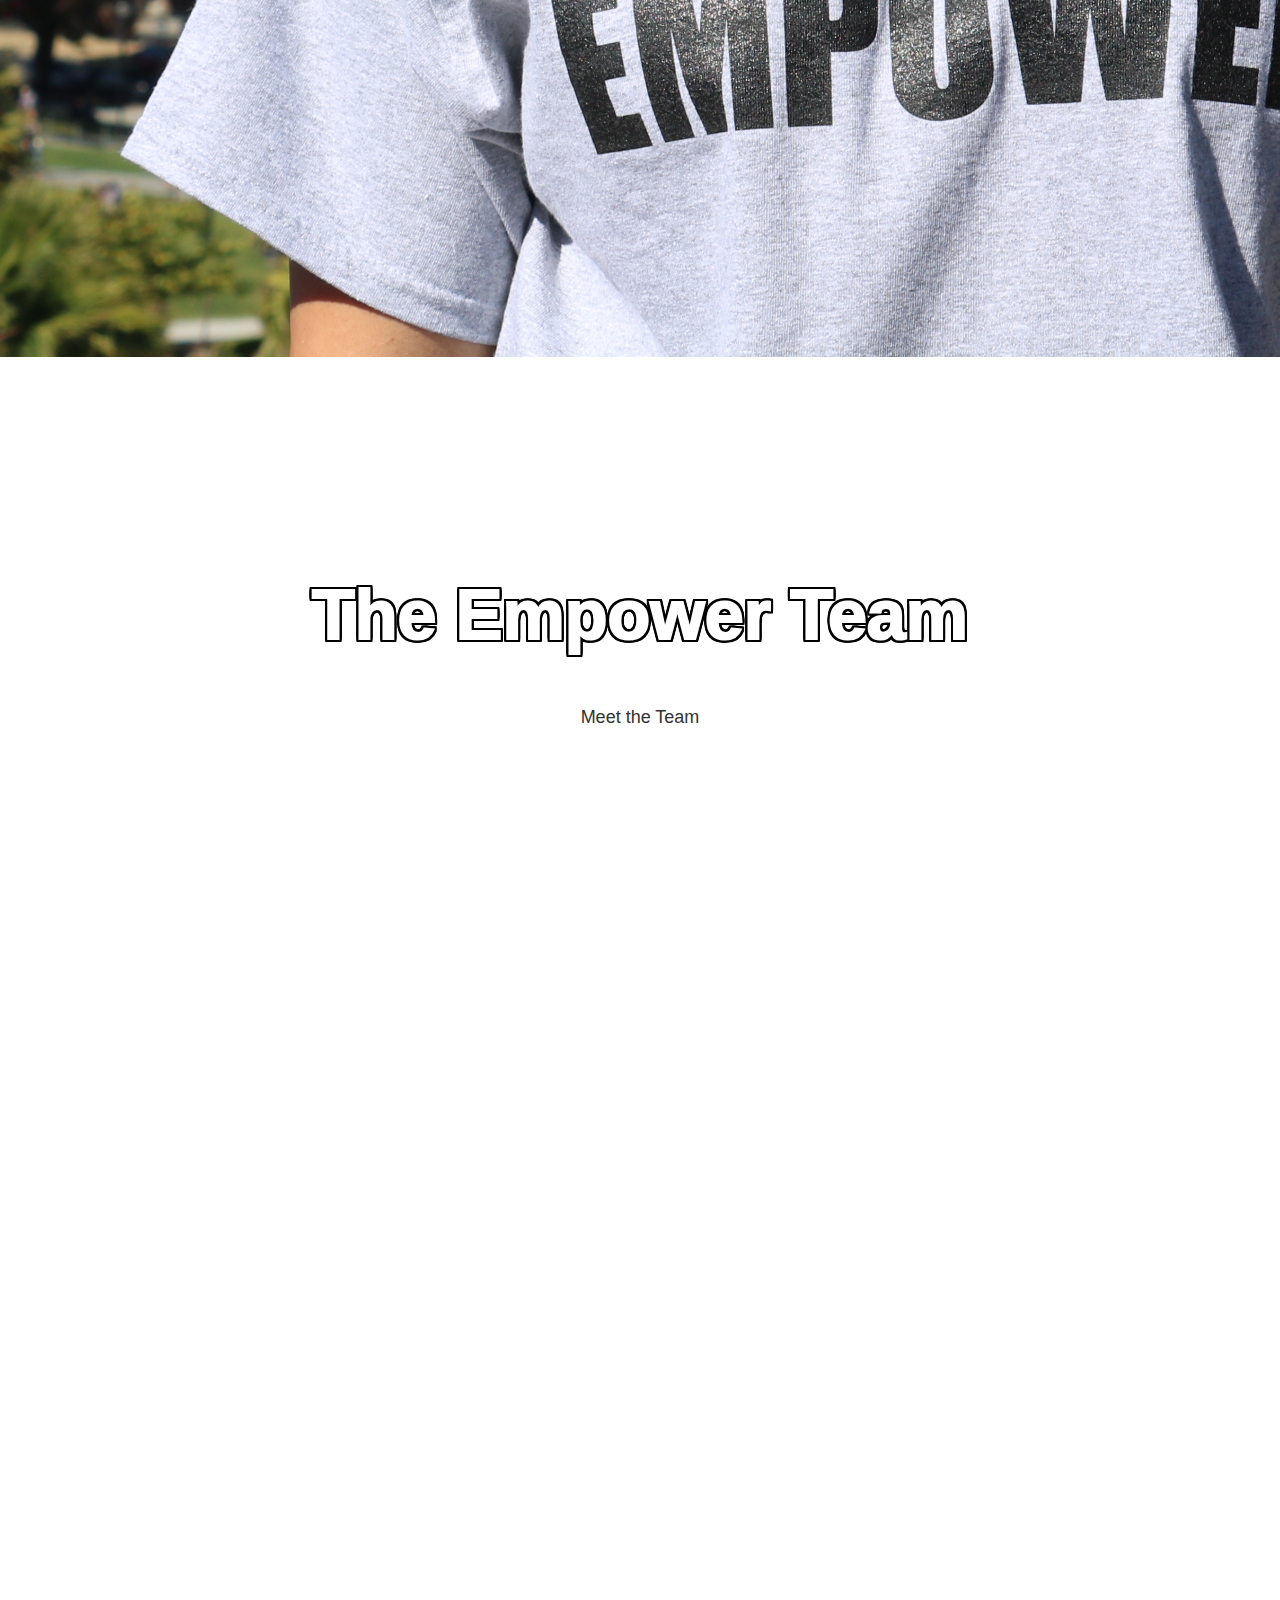
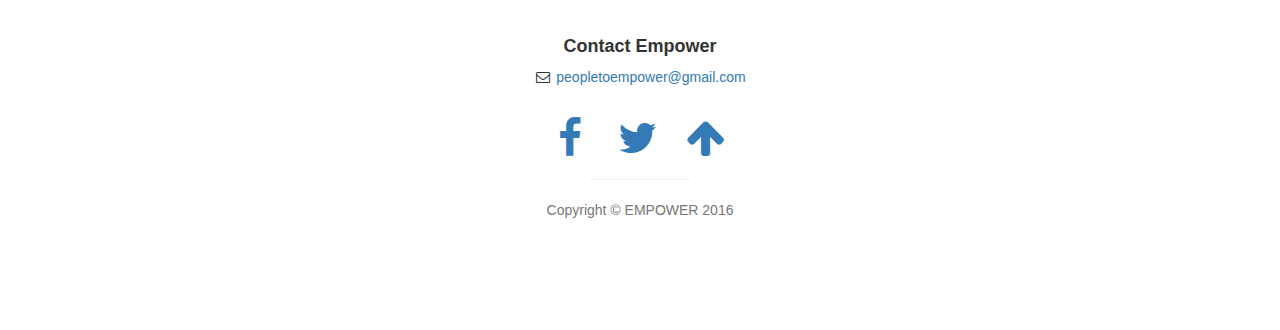
==== commit e5a4f712: "Update index.html" ====
--- a/empower/index.html
+++ b/empower/index.html
@@ -90,7 +90,7 @@
                     <h2>em·pow·er</h2>
                     <center> <p class="lead">
                     organization</p> </center>               
-<center> <p> Empower was created to connect people around the world to support a cause and to bring change to underrepresented communities. This website was made by the participants in the 2016 Girls Who Code Summer Immersion Program at Twitter Headquarters SF.
+<center> <p> Empower was created to connect people around the world to support and bring awareness to underrepresented communities. This website was made by the participants in the 2016 Girls Who Code Summer Immersion Program at Twitter Headquarters SF.
                 </div>
             </div>
             <!-- /.row -->
